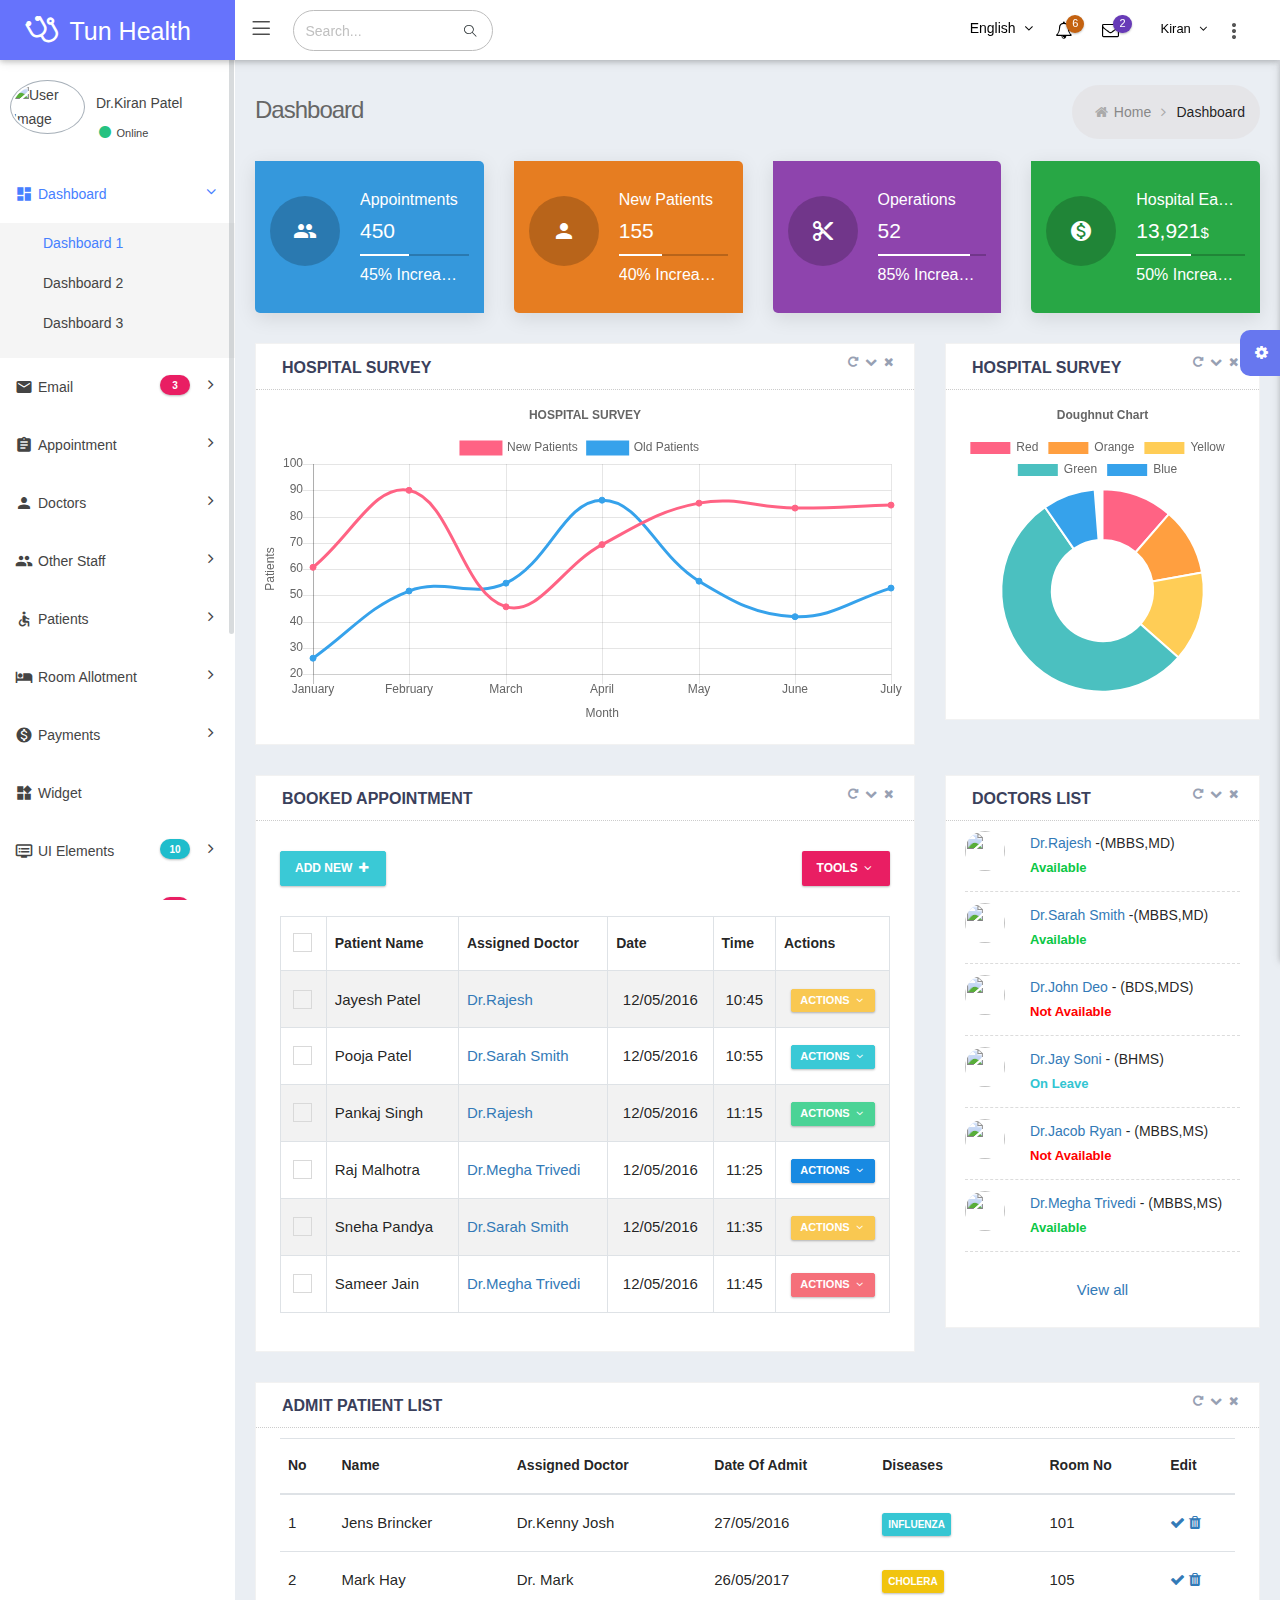
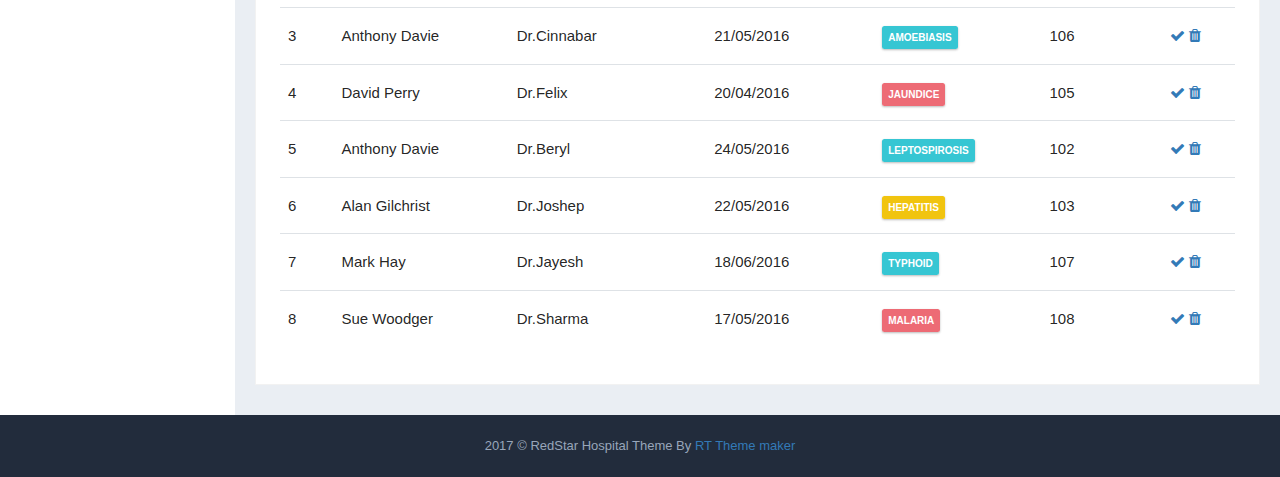
==== doctor/index.html @ 0b17d3b0 "added the second template" ====
<!DOCTYPE html>
<html lang="en">
<!-- BEGIN HEAD -->

<head>
	<meta charset="utf-8" />
	<meta http-equiv="X-UA-Compatible" content="IE=edge">
	<meta content="width=device-width, initial-scale=1" name="viewport" />
	<title>Tunisia Health</title>
	<!-- google font -->
	<link href="css/openSans.css" rel="stylesheet" type="text/css"/>
	<!-- icons -->
	<link href="css/simple-line-icons.min.css" rel="stylesheet" type="text/css" />
	<link href="css/font-awesome.min.css" rel="stylesheet" type="text/css" />
	<link rel="stylesheet" href="css/matIcon.css">
	<!--bootstrap -->
	<link href="css/bootstrap.min.css" rel="stylesheet" type="text/css" />
	<!-- Material Design Lite CSS -->
	<link rel="stylesheet" href="css/material.min.css">
	<link rel="stylesheet" href="css/material_style.css">
	<!-- Theme Styles -->
	<link href="css/theme_style.css" rel="stylesheet" id="rt_style_components" type="text/css" />
	<link href="css/plugins.min.css" rel="stylesheet" type="text/css" />
	<link href="css/style.css" rel="stylesheet" type="text/css" />
	<link href="css/responsive.css" rel="stylesheet" type="text/css" />
	<link href="css/theme-color.css" rel="stylesheet" type="text/css" />
	<!-- favicon -->
	<!-- <link rel="shortcut icon" href="img/favicon.ico" /> -->
</head>
<!-- END HEAD -->

<body
	class="page-header-fixed sidemenu-closed-hidelogo page-content-white page-md header-white white-sidebar-color logo-indigo">
	<div class="page-wrapper">
		<!-- start header -->
		<div class="page-header navbar navbar-fixed-top">
			<div class="page-header-inner ">
				<!-- logo start -->
				<div class="page-logo">
					<a href="index.html">
						<span class="logo-icon fa fa-stethoscope fa-rotate-45"></span>
						<span class="logo-default">Tun Health</span> </a>
				</div>
				<!-- logo end -->
				<ul class="nav navbar-nav navbar-left in">
					<li><a href="#" class="menu-toggler sidebar-toggler"><i class="icon-menu"></i></a></li>
				</ul>
				<form class="search-form-opened" action="#" method="GET">
					<div class="input-group">
						<input type="text" class="form-control" placeholder="Search..." name="query">
						<span class="input-group-btn">
							<a href="javascript:;" class="btn submit">
								<i class="icon-magnifier"></i>
							</a>
						</span>
					</div>
				</form>
				<!-- start mobile menu -->
				<a href="javascript:;" class="menu-toggler responsive-toggler" data-toggle="collapse"
					data-target=".navbar-collapse">
					<span></span>
				</a>
				<!-- end mobile menu -->
				<!-- start header menu -->
				<div class="top-menu">
					<ul class="nav navbar-nav pull-right">
						<!-- start language menu -->
						<li class="dropdown language-switch">
							<a class="dropdown-toggle" data-toggle="dropdown" aria-expanded="false"> <img
									src="img/flags/gb.png" class="position-left" alt=""> English <span
									class="fa fa-angle-down"></span>
							</a>
							<ul class="dropdown-menu">
								<li>
									<a class="deutsch"><img src="img/flags/de.png" alt=""> Arabic</a>
								</li>
							</ul>
						</li>
						<!-- end language menu -->
						<!-- start notification dropdown -->
						<li class="dropdown dropdown-extended dropdown-notification" id="header_notification_bar">
							<a href="javascript:;" class="dropdown-toggle" data-toggle="dropdown" data-hover="dropdown"
								data-close-others="true">
								<i class="fa fa-bell-o"></i>
								<span class="badge headerBadgeColor1"> 6 </span>
							</a>
							<ul class="dropdown-menu">
								<li class="external">
									<h3><span class="bold">Notifications</span></h3>
									<span class="notification-label purple-bgcolor">New 6</span>
								</li>
								<li>
									<ul class="dropdown-menu-list small-slimscroll-style" data-handle-color="#637283">
										<li>
											<a href="javascript:;">
												<span class="time">just now</span>
												<span class="details">
													<span class="notification-icon circle deepPink-bgcolor"><i
															class="fa fa-check"></i></span>
													Congratulations!. </span>
											</a>
										</li>
										<li>
											<a href="javascript:;">
												<span class="time">3 mins</span>
												<span class="details">
													<span class="notification-icon circle purple-bgcolor"><i
															class="fa fa-user o"></i></span>
													<b>John Micle </b>is now following you. </span>
											</a>
										</li>
										<li>
											<a href="javascript:;">
												<span class="time">7 mins</span>
												<span class="details">
													<span class="notification-icon circle blue-bgcolor"><i
															class="fa fa-comments-o"></i></span>
													<b>Sneha Jogi </b>sent you a message. </span>
											</a>
										</li>
										<li>
											<a href="javascript:;">
												<span class="time">12 mins</span>
												<span class="details">
													<span class="notification-icon circle pink"><i
															class="fa fa-heart"></i></span>
													<b>Ravi Patel </b>like your photo. </span>
											</a>
										</li>
										<li>
											<a href="javascript:;">
												<span class="time">15 mins</span>
												<span class="details">
													<span class="notification-icon circle yellow"><i
															class="fa fa-warning"></i></span> Warning! </span>
											</a>
										</li>
										<li>
											<a href="javascript:;">
												<span class="time">10 hrs</span>
												<span class="details">
													<span class="notification-icon circle red"><i
															class="fa fa-times"></i></span> Application error. </span>
											</a>
										</li>
									</ul>
									<div class="dropdown-menu-footer">
										<a href="javascript:void(0)"> All notifications </a>
									</div>
								</li>
							</ul>
						</li>
						<!-- end notification dropdown -->
						<!-- start message dropdown -->
						<li class="dropdown dropdown-extended dropdown-inbox" id="header_inbox_bar">
							<a href="javascript:;" class="dropdown-toggle" data-toggle="dropdown" data-hover="dropdown"
								data-close-others="true">
								<i class="fa fa-envelope-o"></i>
								<span class="badge headerBadgeColor2"> 2 </span>
							</a>
							<ul class="dropdown-menu">
								<li class="external">
									<h3><span class="bold">Messages</span></h3>
									<span class="notification-label cyan-bgcolor">New 2</span>
								</li>
								<li>
									<ul class="dropdown-menu-list small-slimscroll-style" data-handle-color="#637283">
										<li>
											<a href="#">
												<span class="photo">
													<img src="img/doc/doc2.jpg" class="img-circle" alt=""> </span>
												<span class="subject">
													<span class="from"> Sarah Smith </span>
													<span class="time">Just Now </span>
												</span>
												<span class="message"> Jatin I found you on LinkedIn... </span>
											</a>
										</li>
										<li>
											<a href="#">
												<span class="photo">
													<img src="img/doc/doc3.jpg" class="img-circle" alt=""> </span>
												<span class="subject">
													<span class="from"> John Deo </span>
													<span class="time">16 mins </span>
												</span>
												<span class="message"> Fwd: Important Notice Regarding Your Domain
													Name... </span>
											</a>
										</li>
										<li>
											<a href="#">
												<span class="photo">
													<img src="img/doc/doc1.jpg" class="img-circle" alt=""> </span>
												<span class="subject">
													<span class="from"> Rajesh </span>
													<span class="time">2 hrs </span>
												</span>
												<span class="message"> pls take a print of attachments. </span>
											</a>
										</li>
										<li>
											<a href="#">
												<span class="photo">
													<img src="img/doc/doc8.jpg" class="img-circle" alt=""> </span>
												<span class="subject">
													<span class="from"> Lina Smith </span>
													<span class="time">40 mins </span>
												</span>
												<span class="message"> Apply for Ortho Surgeon </span>
											</a>
										</li>
										<li>
											<a href="#">
												<span class="photo">
													<img src="img/doc/doc5.jpg" class="img-circle" alt=""> </span>
												<span class="subject">
													<span class="from"> Jacob Ryan </span>
													<span class="time">46 mins </span>
												</span>
												<span class="message"> Request for leave application. </span>
											</a>
										</li>
									</ul>
									<div class="dropdown-menu-footer">
										<a href="#"> All Messages </a>
									</div>
								</li>
							</ul>
						</li>
						<!-- end message dropdown -->
						<!-- start manage user dropdown -->
						<li class="dropdown dropdown-user">
							<a href="javascript:;" class="dropdown-toggle" data-toggle="dropdown" data-hover="dropdown"
								data-close-others="true">
								<img alt="" class="img-circle " src="img/dp.jpg" />
								<span class="username username-hide-on-mobile"> Kiran </span>
								<i class="fa fa-angle-down"></i>
							</a>
							<ul class="dropdown-menu dropdown-menu-default">
								<li>
									<a href="user_profile.html">
										<i class="icon-user"></i> Profile </a>
								</li>
								<li>
									<a href="#">
										<i class="icon-settings"></i> Settings
									</a>
								</li>
								<li>
									<a href="#">
										<i class="icon-directions"></i> Help
									</a>
								</li>
								<li class="divider"> </li>
								<li>
									<a href="lock_screen.html">
										<i class="icon-lock"></i> Lock
									</a>
								</li>
								<li>
									<a href="login.html">
										<i class="icon-logout"></i> Log Out </a>
								</li>
							</ul>
						</li>
						<!-- end manage user dropdown -->
						<li class="dropdown dropdown-quick-sidebar-toggler">
							<a id="headerSettingButton" class="mdl-button mdl-js-button mdl-button--icon pull-right"
								data-upgraded=",MaterialButton">
								<i class="material-icons">more_vert</i>
							</a>
						</li>
					</ul>
				</div>
			</div>
		</div>
		<!-- end header -->
		<!-- start color quick setting -->
		<div class="settingSidebar">
          <a href="javascript:void(0)" class="settingPanelToggle"> <i class="fa fa-spin fa-cog"></i>
          </a>
          <div class="settingSidebar-body ps-container ps-theme-default">
            <div class=" fade show active">
              <div class="setting-panel-header">Setting Panel
              </div>
	              <div class="quick-setting slimscroll-style">
					<ul id="themecolors">
						<li>
							<p class="sidebarSettingTitle">Sidebar Color</p>
						</li>
						<li class="complete">
							<div class="theme-color sidebar-theme">
								<a href="#" data-theme="white"><span class="head"></span><span class="cont"></span></a>
								<a href="#" data-theme="dark"><span class="head"></span><span class="cont"></span></a>
								<a href="#" data-theme="blue"><span class="head"></span><span class="cont"></span></a>
								<a href="#" data-theme="indigo"><span class="head"></span><span class="cont"></span></a>
								<a href="#" data-theme="cyan"><span class="head"></span><span class="cont"></span></a>
								<a href="#" data-theme="green"><span class="head"></span><span class="cont"></span></a>
								<a href="#" data-theme="red"><span class="head"></span><span class="cont"></span></a>
							</div>
						</li>
						<li>
							<p class="sidebarSettingTitle">Header Brand color</p>
						</li>
						<li class="theme-option">
							<div class="theme-color logo-theme">
								<a href="#" data-theme="logo-white"><span class="head"></span><span class="cont"></span></a>
								<a href="#" data-theme="logo-dark"><span class="head"></span><span class="cont"></span></a>
								<a href="#" data-theme="logo-blue"><span class="head"></span><span class="cont"></span></a>
								<a href="#" data-theme="logo-indigo"><span class="head"></span><span
										class="cont"></span></a>
								<a href="#" data-theme="logo-cyan"><span class="head"></span><span class="cont"></span></a>
								<a href="#" data-theme="logo-green"><span class="head"></span><span class="cont"></span></a>
								<a href="#" data-theme="logo-red"><span class="head"></span><span class="cont"></span></a>
							</div>
						</li>
						<li>
							<p class="sidebarSettingTitle">Header color</p>
						</li>
						<li class="theme-option">
							<div class="theme-color header-theme">
								<a href="#" data-theme="header-white"><span class="head"></span><span
										class="cont"></span></a>
								<a href="#" data-theme="header-dark"><span class="head"></span><span
										class="cont"></span></a>
								<a href="#" data-theme="header-blue"><span class="head"></span><span
										class="cont"></span></a>
								<a href="#" data-theme="header-indigo"><span class="head"></span><span
										class="cont"></span></a>
								<a href="#" data-theme="header-cyan"><span class="head"></span><span
										class="cont"></span></a>
								<a href="#" data-theme="header-green"><span class="head"></span><span
										class="cont"></span></a>
								<a href="#" data-theme="header-red"><span class="head"></span><span class="cont"></span></a>
							</div>
						</li>
					</ul>
				</div>
            </div>
          </div>
        </div>
		<!-- end color quick setting -->
		<!-- start page container -->
		<div class="page-container">
			<!-- start sidebar menu -->
			<div class="sidebar-container">
				<div class="sidemenu-container navbar-collapse collapse fixed-menu">
					<div id="remove-scroll" class="left-sidemenu">
						<ul class="sidemenu  page-header-fixed slimscroll-style" data-keep-expanded="false"
							data-auto-scroll="true" data-slide-speed="200" style="padding-top: 20px">
							<li class="sidebar-toggler-wrapper hide">
								<div class="sidebar-toggler">
									<span></span>
								</div>
							</li>
							<li class="sidebar-user-panel">
								<div class="user-panel">
									<div class="pull-left image">
										<img src="img/dp.jpg" class="img-circle user-img-circle" alt="User Image" />
									</div>
									<div class="pull-left info">
										<p> Dr.Kiran Patel</p>
										<a href="#"><i class="fa fa-circle user-online"></i><span class="txtOnline">
												Online</span></a>
									</div>
								</div>
							</li>
							<li class="nav-item start active open">
								<a href="#" class="nav-link nav-toggle">
									<i class="material-icons">dashboard</i>
									<span class="title">Dashboard</span>
									<span class="selected"></span>
									<span class="arrow open"></span>
								</a>
								<ul class="sub-menu">
									<li class="nav-item active open  ">
										<a href="index.html" class="nav-link ">
											<span class="title">Dashboard 1</span>
											<span class="selected"></span>
										</a>
									</li>
									<li class="nav-item ">
										<a href="dashboard2.html" class="nav-link ">
											<span class="title">Dashboard 2</span>
										</a>
									</li>
									<li class="nav-item  ">
										<a href="dashboard3.html" class="nav-link ">
											<span class="title">Dashboard 3</span>
										</a>
									</li>
								</ul>
							</li>
							<li class="nav-item">
								<a href="#" class="nav-link nav-toggle">
									<i class="material-icons">email</i>
									<span class="title">Email</span>
									<span class="arrow"></span>
									<span class="label label-rouded label-menu deepPink-bgcolor">3</span>
								</a>
								<ul class="sub-menu">
									<li class="nav-item  ">
										<a href="email_inbox.html" class="nav-link ">
											<span class="title">Inbox</span>
										</a>
									</li>
									<li class="nav-item  ">
										<a href="email_view.html" class="nav-link ">
											<span class="title">View Mail</span>
										</a>
									</li>
									<li class="nav-item  ">
										<a href="email_compose.html" class="nav-link ">
											<span class="title">Compose Mail</span>
										</a>
									</li>
								</ul>
							</li>
							<li class="nav-item  ">
								<a href="#" class="nav-link nav-toggle"><i class="material-icons">assignment</i>
									<span class="title">Appointment</span><span class="arrow"></span></a>
								<ul class="sub-menu">
									<li class="nav-item  ">
										<a href="schedule.html" class="nav-link "> <span class="title">Doctor
												Schedule</span>
										</a>
									</li>
									<li class="nav-item  ">
										<a href="book_appointment.html" class="nav-link "> <span class="title">Book
												Appointment</span>
										</a>
									</li>
									<li class="nav-item  ">
										<a href="book_appointment_material.html" class="nav-link "> <span
												class="title">Book Appointment Material</span>
										</a>
									</li>
									<li class="nav-item  ">
										<a href="edit_appointment.html" class="nav-link "> <span class="title">Edit
												Appointment</span>
										</a>
									</li>
									<li class="nav-item  ">
										<a href="view_appointment.html" class="nav-link "> <span class="title">View All
												Appointment</span>
										</a>
									</li>
								</ul>
							</li>
							<li class="nav-item  ">
								<a href="#" class="nav-link nav-toggle"> <i class="material-icons">person</i>
									<span class="title">Doctors</span> <span class="arrow"></span>
								</a>
								<ul class="sub-menu">
									<li class="nav-item  ">
										<a href="all_doctors.html" class="nav-link "> <span class="title">All
												Doctor</span>
										</a>
									</li>
									<li class="nav-item  ">
										<a href="add_doctor.html" class="nav-link "> <span class="title">Add
												Doctor</span>
										</a>
									</li>
									<li class="nav-item  ">
										<a href="add_doctor_material.html" class="nav-link "> <span class="title">Add
												Doctor Material</span>
										</a>
									</li>
									<li class="nav-item  ">
										<a href="edit_doctor.html" class="nav-link "> <span class="title">Edit
												Doctor</span>
										</a>
									</li>
									<li class="nav-item  ">
										<a href="doctor_profile.html" class="nav-link "> <span class="title">About
												Doctor</span>
										</a>
									</li>
								</ul>
							</li>
							<li class="nav-item  ">
								<a href="#" class="nav-link nav-toggle"> <i class="material-icons">group</i>
									<span class="title">Other Staff</span> <span class="arrow"></span>
								</a>
								<ul class="sub-menu">
									<li class="nav-item  ">
										<a href="all_staffs.html" class="nav-link "> <span class="title">All
												Staff</span>
										</a>
									</li>
									<li class="nav-item  ">
										<a href="add_staff.html" class="nav-link "> <span class="title">Add Staff</span>
										</a>
									</li>
									<li class="nav-item  ">
										<a href="add_staff_material.html" class="nav-link "> <span class="title">Add
												Staff Material</span>
										</a>
									</li>
									<li class="nav-item  ">
										<a href="edit_staff.html" class="nav-link "> <span class="title">Edit
												Staff</span>
										</a>
									</li>
									<li class="nav-item  ">
										<a href="staff_profile.html" class="nav-link "> <span class="title">Staff
												Profile</span>
										</a>
									</li>
								</ul>
							</li>
							<li class="nav-item  ">
								<a href="#" class="nav-link nav-toggle"> <i class="material-icons">accessible</i>
									<span class="title">Patients</span> <span class="arrow"></span>
								</a>
								<ul class="sub-menu">
									<li class="nav-item  ">
										<a href="all_patients.html" class="nav-link "> <span class="title">All
												Patients</span>
										</a>
									</li>
									<li class="nav-item  ">
										<a href="add_patient.html" class="nav-link "> <span class="title">Add
												Patient</span>
										</a>
									</li>
									<li class="nav-item  ">
										<a href="add_patient_material.html" class="nav-link "> <span class="title">Add
												Patient Material</span>
										</a>
									</li>
									<li class="nav-item  ">
										<a href="edit_patient.html" class="nav-link "> <span class="title">Edit
												Patient</span>
										</a>
									</li>
									<li class="nav-item  ">
										<a href="patient_profile.html" class="nav-link "> <span class="title">Patient
												Profile</span>
										</a>
									</li>
								</ul>
							</li>
							<li class="nav-item  ">
								<a href="#" class="nav-link nav-toggle"> <i class="material-icons">hotel</i>
									<span class="title">Room Allotment</span> <span class="arrow"></span>
								</a>
								<ul class="sub-menu">
									<li class="nav-item  ">
										<a href="room_allotment.html" class="nav-link "> <span class="title">Alloted
												Rooms</span>
										</a>
									</li>
									<li class="nav-item  ">
										<a href="add_room_allotment.html" class="nav-link "> <span class="title">New
												Allotment</span>
										</a>
									</li>
									<li class="nav-item  ">
										<a href="add_room_allotment_material.html" class="nav-link "> <span
												class="title">New Allotment Material</span>
										</a>
									</li>
									<li class="nav-item  ">
										<a href="edit_room_allotment.html" class="nav-link "> <span class="title">Edit
												Allotment</span>
										</a>
									</li>
								</ul>
							</li>
							<li class="nav-item  ">
								<a href="#" class="nav-link nav-toggle"> <i class="material-icons">monetization_on</i>
									<span class="title">Payments</span> <span class="arrow"></span>
								</a>
								<ul class="sub-menu">
									<li class="nav-item  ">
										<a href="payments.html" class="nav-link "> <span class="title">Payments</span>
										</a>
									</li>
									<li class="nav-item  ">
										<a href="add_payment.html" class="nav-link "> <span class="title">Add
												Payments</span>
										</a>
									</li>
									<li class="nav-item  ">
										<a href="invoice_payment.html" class="nav-link "> <span class="title">Patient
												Invoice</span>
										</a>
									</li>
								</ul>
							</li>
							<li class="nav-item  ">
								<a href="widget.html" class="nav-link nav-toggle"> <i class="material-icons">widgets</i>
									<span class="title">Widget</span>
								</a>
							</li>
							<li class="nav-item  ">
								<a href="#" class="nav-link nav-toggle">
									<i class="material-icons">dvr</i>
									<span class="title">UI Elements</span>
									<span class="label label-rouded label-menu">10</span>
									<span class="arrow"></span>
								</a>
								<ul class="sub-menu">
									<li class="nav-item  ">
										<a href="ui_buttons.html" class="nav-link ">
											<span class="title">Buttons</span>
										</a>
									</li>
									<li class="nav-item  ">
										<a href="ui_tabs_accordions_navs.html" class="nav-link ">
											<span class="title">Tabs &amp; Accordions</span>
										</a>
									</li>
									<li class="nav-item  ">
										<a href="sweet_alert.html" class="nav-link ">
											<span class="title">Alert</span>
										</a>
									</li>
									<li class="nav-item  ">
										<a href="ui_typography.html" class="nav-link ">
											<span class="title">Typography</span>
										</a>
									</li>
									<li class="nav-item  ">
										<a href="ui_icons.html" class="nav-link ">
											<span class="title">Icons</span>
										</a>
									</li>
									<li class="nav-item  ">
										<a href="ui_modal.html" class="nav-link ">
											<span class="title">Modals</span>
										</a>
									</li>
									<li class="nav-item  ">
										<a href="ui_panels.html" class="nav-link ">
											<span class="title">Panels</span>
										</a>
									</li>
									<li class="nav-item  ">
										<a href="ui_grid.html" class="nav-link ">
											<span class="title">Grids</span>
										</a>
									</li>
									<li class="nav-item  ">
										<a href="calendar.html" class="nav-link ">
											<span class="title">Calender</span>
										</a>
									</li>
									<li class="nav-item  ">
										<a href="ui_tree.html" class="nav-link ">
											<span class="title">Tree View</span>
										</a>
									</li>
									<li class="nav-item  ">
										<a href="ui_carousel.html" class="nav-link ">
											<span class="title">Carousel</span>
										</a>
									</li>
								</ul>
							</li>
							<li class="nav-item  ">
								<a href="#" class="nav-link nav-toggle">
									<i class="material-icons">store</i>
									<span class="title">Material Elements</span>
									<span class="label label-rouded label-menu deepPink-bgcolor">14</span>
									<span class="arrow"></span>
								</a>
								<ul class="sub-menu">
									<li class="nav-item  ">
										<a href="material_button.html" class="nav-link ">
											<span class="title">Buttons</span>
										</a>
									</li>
									<li class="nav-item  ">
										<a href="material_tab.html" class="nav-link ">
											<span class="title">Tabs</span>
										</a>
									</li>
									<li class="nav-item  ">
										<a href="material_chips.html" class="nav-link ">
											<span class="title">Chips</span>
										</a>
									</li>
									<li class="nav-item  ">
										<a href="material_grid.html" class="nav-link ">
											<span class="title">Grid</span>
										</a>
									</li>
									<li class="nav-item  ">
										<a href="material_icons.html" class="nav-link ">
											<span class="title">Icon</span>
										</a>
									</li>
									<li class="nav-item  ">
										<a href="material_form.html" class="nav-link ">
											<span class="title">Form</span>
										</a>
									</li>
									<li class="nav-item  ">
										<a href="material_datepicker.html" class="nav-link ">
											<span class="title">DatePicker</span>
										</a>
									</li>
									<li class="nav-item  ">
										<a href="material_select.html" class="nav-link ">
											<span class="title">Select Item</span>
										</a>
									</li>
									<li class="nav-item  ">
										<a href="material_loading.html" class="nav-link ">
											<span class="title">Loading</span>
										</a>
									</li>
									<li class="nav-item  ">
										<a href="material_menu.html" class="nav-link ">
											<span class="title">Menu</span>
										</a>
									</li>
									<li class="nav-item  ">
										<a href="material_slider.html" class="nav-link ">
											<span class="title">Slider</span>
										</a>
									</li>
									<li class="nav-item  ">
										<a href="material_tables.html" class="nav-link ">
											<span class="title">Tables</span>
										</a>
									</li>
									<li class="nav-item  ">
										<a href="material_toggle.html" class="nav-link ">
											<span class="title">Toggle</span>
										</a>
									</li>
									<li class="nav-item  ">
										<a href="material_badges.html" class="nav-link ">
											<span class="title">Badges</span>
										</a>
									</li>
								</ul>
							</li>
							<li class="nav-item  ">
								<a href="javascript:;" class="nav-link nav-toggle">
									<i class="material-icons">subtitles</i>
									<span class="title">Forms </span>
									<span class="arrow"></span>
								</a>
								<ul class="sub-menu">
									<li class="nav-item  ">
										<a href="layouts_form.html" class="nav-link ">
											<span class="title">Form Layout</span>
										</a>
									</li>
									<li class="nav-item  ">
										<a href="advance_form.html" class="nav-link ">
											<span class="title">Advance Component</span>
										</a>
									</li>
									<li class="nav-item  ">
										<a href="wizard_form.html" class="nav-link ">
											<span class="title">Form Wizard</span>
										</a>
									</li>
									<li class="nav-item  ">
										<a href="validation_form.html" class="nav-link ">
											<span class="title">Form Validation</span>
										</a>
									</li>
									<li class="nav-item  ">
										<a href="editable_form.html" class="nav-link ">
											<span class="title">Editor</span>
										</a>
									</li>
								</ul>
							</li>
							<li class="nav-item  ">
								<a href="javascript:;" class="nav-link nav-toggle">
									<i class="material-icons">list</i>
									<span class="title">Data Tables</span>
									<span class="arrow"></span>
								</a>
								<ul class="sub-menu">
									<li class="nav-item  ">
										<a href="basic_table.html" class="nav-link ">
											<span class="title">Basic Tables</span>
										</a>
									</li>
									<li class="nav-item  ">
										<a href="advanced_table.html" class="nav-link ">
											<span class="title">Advance Tables</span>
										</a>
									</li>
									<li class="nav-item  ">
										<a href="export_table.html" class="nav-link ">
											<span class="title">Export Tables</span>
										</a>
									</li>
									<li class="nav-item  ">
										<a href="child_row_table.html" class="nav-link ">
											<span class="title">Child Row Tables</span>
										</a>
									</li>
									<li class="nav-item  ">
										<a href="group_table.html" class="nav-link ">
											<span class="title">Grouping</span>
										</a>
									</li>
									<li class="nav-item  ">
										<a href="tableData.html" class="nav-link ">
											<span class="title">Tables With Sourced Data</span>
										</a>
									</li>
								</ul>
							</li>
							<li class="nav-item  ">
								<a href="javascript:;" class="nav-link nav-toggle">
									<i class="material-icons">timeline</i>
									<span class="title">Charts</span>
									<span class="arrow"></span>
								</a>
								<ul class="sub-menu">
									<li class="nav-item  ">
										<a href="charts_echarts.html" class="nav-link ">
											<span class="title">eCharts</span>
										</a>
									</li>
									<li class="nav-item  ">
										<a href="charts_morris.html" class="nav-link ">
											<span class="title">Morris Charts</span>
										</a>
									</li>
									<li class="nav-item  ">
										<a href="charts_chartjs.html" class="nav-link ">
											<span class="title">Chartjs</span>
										</a>
									</li>
								</ul>
							</li>
							<li class="nav-item  ">
								<a href="javascript:;" class="nav-link nav-toggle">
									<i class="material-icons">map</i>
									<span class="title">Maps</span>
									<span class="arrow"></span>
								</a>
								<ul class="sub-menu">
									<li class="nav-item  ">
										<a href="google_maps.html" class="nav-link ">
											<span class="title">Google Maps</span>
										</a>
									</li>
									<li class="nav-item  ">
										<a href="vector_maps.html" class="nav-link ">
											<span class="title">Vector Maps</span>
										</a>
									</li>
								</ul>
							</li>
							<li class="nav-item  ">
								<a href="javascript:;" class="nav-link nav-toggle"> <i
										class="material-icons">description</i>
									<span class="title">Extra pages</span>
									<span class="label label-rouded label-menu purple-bgcolor">7</span>
									<span class="arrow"></span>
								</a>
								<ul class="sub-menu">
									<li class="nav-item  ">
										<a href="login.html" class="nav-link "> <span class="title">Login</span>
										</a>
									</li>
									<li class="nav-item  ">
										<a href="sign_up.html" class="nav-link "> <span class="title">Sign Up</span>
										</a>
									</li>
									<li class="nav-item  ">
										<a href="forgot_password.html" class="nav-link "> <span class="title">Forgot
												Password</span>
										</a>
									</li>
									<li class="nav-item  "><a href="user_profile.html" class="nav-link "><span
												class="title">Profile</span>
										</a>
									</li>
									<li class="nav-item  ">
										<a href="contact.html" class="nav-link "> <span class="title">Contact Us</span>
										</a>
									</li>
									<li class="nav-item  ">
										<a href="lock_screen.html" class="nav-link "> <span class="title">Lock
												Screen</span>
										</a>
									</li>
									<li class="nav-item  ">
										<a href="page-404.html" class="nav-link "> <span class="title">404 Page</span>
										</a>
									</li>
									<li class="nav-item  ">
										<a href="page-500.html" class="nav-link "> <span class="title">500 Page</span>
										</a>
									</li>
									<li class="nav-item  ">
										<a href="blank_page.html" class="nav-link "> <span class="title">Blank
												Page</span>
										</a>
									</li>
								</ul>
							</li>
							<li class="nav-item">
								<a href="javascript:;" class="nav-link nav-toggle">
									<i class="material-icons">slideshow</i>
									<span class="title">Multi Level Menu</span>
									<span class="arrow "></span>
								</a>
								<ul class="sub-menu">
									<li class="nav-item">
										<a href="javascript:;" class="nav-link nav-toggle">
											<i class="fa fa-university"></i> Item 1
											<span class="arrow"></span>
										</a>
										<ul class="sub-menu">
											<li class="nav-item">
												<a href="javascript:;" class="nav-link nav-toggle">
													<i class="fa fa-bell-o"></i> Arrow Toggle
													<span class="arrow "></span>
												</a>
												<ul class="sub-menu">
													<li class="nav-item">
														<a href="javascript:;" class="nav-link">
															<i class="fa fa-calculator"></i> Sample Link 1</a>
													</li>
													<li class="nav-item">
														<a href="#" class="nav-link">
															<i class="fa fa-clone"></i> Sample Link 2</a>
													</li>
													<li class="nav-item">
														<a href="#" class="nav-link">
															<i class="fa fa-cogs"></i> Sample Link 3</a>
													</li>
												</ul>
											</li>
											<li class="nav-item">
												<a href="#" class="nav-link">
													<i class="fa fa-file-pdf-o"></i> Sample Link 1</a>
											</li>
											<li class="nav-item">
												<a href="#" class="nav-link">
													<i class="fa fa-rss"></i> Sample Link 2</a>
											</li>
											<li class="nav-item">
												<a href="#" class="nav-link">
													<i class="fa fa-hdd-o"></i> Sample Link 3</a>
											</li>
										</ul>
									</li>
									<li class="nav-item">
										<a href="javascript:;" class="nav-link nav-toggle">
											<i class="fa fa-gavel"></i> Arrow Toggle
											<span class="arrow"></span>
										</a>
										<ul class="sub-menu">
											<li class="nav-item">
												<a href="#" class="nav-link">
													<i class="fa fa-paper-plane"></i> Sample Link 1</a>
											</li>
											<li class="nav-item">
												<a href="#" class="nav-link">
													<i class="fa fa-power-off"></i> Sample Link 1</a>
											</li>
											<li class="nav-item">
												<a href="#" class="nav-link">
													<i class="fa fa-recycle"></i> Sample Link 1
												</a>
											</li>
										</ul>
									</li>
									<li class="nav-item">
										<a href="#" class="nav-link">
											<i class="fa fa-volume-up"></i> Item 3 </a>
									</li>
								</ul>
							</li>
						</ul>
					</div>
				</div>
			</div>
			<!-- end sidebar menu -->
			<!-- start page content -->
			<div class="page-content-wrapper">
				<div class="page-content">
					<div class="page-bar">
						<div class="page-title-breadcrumb">
							<div class=" pull-left">
								<div class="page-title">Dashboard</div>
							</div>
							<ol class="breadcrumb page-breadcrumb pull-right">
								<li><i class="fa fa-home"></i>&nbsp;<a class="parent-item"
										href="index.html">Home</a>&nbsp;<i class="fa fa-angle-right"></i>
								</li>
								<li class="active">Dashboard</li>
							</ol>
						</div>
					</div>
					<!-- start widget -->
					<div class="state-overview">
						<div class="row">
							<div class="col-xl-3 col-md-6 col-12">
								<div class="info-box bg-blue">
									<span class="info-box-icon push-bottom"><i class="material-icons">group</i></span>
									<div class="info-box-content">
										<span class="info-box-text">Appointments</span>
										<span class="info-box-number">450</span>
										<div class="progress">
											<div class="progress-bar" style="width: 45%"></div>
										</div>
										<span class="progress-description">
											45% Increase in 28 Days
										</span>
									</div>
									<!-- /.info-box-content -->
								</div>
								<!-- /.info-box -->
							</div>
							<!-- /.col -->
							<div class="col-xl-3 col-md-6 col-12">
								<div class="info-box bg-orange">
									<span class="info-box-icon push-bottom"><i class="material-icons">person</i></span>
									<div class="info-box-content">
										<span class="info-box-text">New Patients</span>
										<span class="info-box-number">155</span>
										<div class="progress">
											<div class="progress-bar" style="width: 40%"></div>
										</div>
										<span class="progress-description">
											40% Increase in 28 Days
										</span>
									</div>
									<!-- /.info-box-content -->
								</div>
								<!-- /.info-box -->
							</div>
							<!-- /.col -->
							<div class="col-xl-3 col-md-6 col-12">
								<div class="info-box bg-purple">
									<span class="info-box-icon push-bottom"><i
											class="material-icons">content_cut</i></span>
									<div class="info-box-content">
										<span class="info-box-text">Operations</span>
										<span class="info-box-number">52</span>
										<div class="progress">
											<div class="progress-bar" style="width: 85%"></div>
										</div>
										<span class="progress-description">
											85% Increase in 28 Days
										</span>
									</div>
									<!-- /.info-box-content -->
								</div>
								<!-- /.info-box -->
							</div>
							<!-- /.col -->
							<div class="col-xl-3 col-md-6 col-12">
								<div class="info-box bg-success">
									<span class="info-box-icon push-bottom"><i
											class="material-icons">monetization_on</i></span>
									<div class="info-box-content">
										<span class="info-box-text">Hospital Earning</span>
										<span class="info-box-number">13,921</span><span>$</span>
										<div class="progress">
											<div class="progress-bar" style="width: 50%"></div>
										</div>
										<span class="progress-description">
											50% Increase in 28 Days
										</span>
									</div>
									<!-- /.info-box-content -->
								</div>
								<!-- /.info-box -->
							</div>
							<!-- /.col -->
						</div>
					</div>
					<!-- end widget -->
					<!-- chart start -->
					<div class="row">
						<div class="col-md-8">
							<div class="card card-box">
								<div class="card-head">
									<header>HOSPITAL SURVEY</header>
									<div class="tools">
										<a class="fa fa-repeat btn-color box-refresh" href="javascript:;"></a>
										<a class="t-collapse btn-color fa fa-chevron-down" href="javascript:;"></a>
										<a class="t-close btn-color fa fa-times" href="javascript:;"></a>
									</div>
								</div>
								<div class="card-body no-padding height-9">
									<div class="row">
										<canvas id="chartjs_line"></canvas>
									</div>
								</div>
							</div>
						</div>
						<div class="col-md-4">
							<div class="card card-box">
								<div class="card-head">
									<header>HOSPITAL SURVEY</header>
									<div class="tools">
										<a class="fa fa-repeat btn-color box-refresh" href="javascript:;"></a>
										<a class="t-collapse btn-color fa fa-chevron-down" href="javascript:;"></a>
										<a class="t-close btn-color fa fa-times" href="javascript:;"></a>
									</div>
								</div>
								<div class="card-body no-padding height-9">
									<div class="row">
										<canvas id="chartjs_doughnut"></canvas>
									</div>
								</div>
							</div>
						</div>
					</div>
					<!-- Chart end -->
					<div class="row">
						<div class="col-md-8 col-sm-12">
							<div class="card  card-box">
								<div class="card-head">
									<header>BOOKED APPOINTMENT</header>
									<div class="tools">
										<a class="fa fa-repeat btn-color box-refresh" href="javascript:;"></a>
										<a class="t-collapse btn-color fa fa-chevron-down" href="javascript:;"></a>
										<a class="t-close btn-color fa fa-times" href="javascript:;"></a>
									</div>
								</div>
								<div class="card-body ">
									<div class="row table-padding">
										<div class="col-md-6 col-sm-6 col-xs-6">
											<div class="btn-group">
												<a href="book_appointment_material.html" id="addRow"
													class="btn btn-info">
													Add New <i class="fa fa-plus"></i>
												</a>
											</div>
										</div>
										<div class="col-md-6 col-sm-6 col-xs-6">
											<div class="btn-group pull-right">
												<button class="btn deepPink-bgcolor  btn-outline dropdown-toggle"
													data-toggle="dropdown">Tools
													<i class="fa fa-angle-down"></i>
												</button>
												<ul class="dropdown-menu pull-right">
													<li>
														<a href="javascript:;">
															<i class="fa fa-print"></i> Print </a>
													</li>
													<li>
														<a href="javascript:;">
															<i class="fa fa-file-pdf-o"></i> Save as PDF </a>
													</li>
													<li>
														<a href="javascript:;">
															<i class="fa fa-file-excel-o"></i> Export to Excel </a>
													</li>
												</ul>
											</div>
										</div>
									</div>
									<div class="table-responsive">
										<table
											class="table table-striped table-bordered table-hover table-checkable order-column"
											id="example4">
											<thead>
												<tr>
													<th>
														<label class="rt-chkbox rt-chkbox-single rt-chkbox-outline">
															<input type="checkbox" class="group-checkable"
																data-set="#sample_1 .checkboxes" />
															<span></span>
														</label>
													</th>
													<th>Patient Name</th>
													<th>Assigned Doctor</th>
													<th>Date</th>
													<th>Time</th>
													<th>Actions </th>
												</tr>
											</thead>
											<tbody>
												<tr class="odd gradeX">
													<td>
														<label class="rt-chkbox rt-chkbox-single rt-chkbox-outline">
															<input type="checkbox" class="checkboxes" value="1" />
															<span></span>
														</label>
													</td>
													<td> Jayesh Patel </td>
													<td>
														<a href="mailto:shuxer@gmail.com"> Dr.Rajesh </a>
													</td>
													<td class="center"> 12/05/2016 </td>
													<td class="center"> 10:45 </td>
													<td class="center">
														<div class="btn-group">
															<button
																class="btn btn-xs btn-warning dropdown-toggle center no-margin"
																type="button" data-toggle="dropdown"
																aria-expanded="false"> Actions
																<i class="fa fa-angle-down"></i>
															</button>
															<ul class="dropdown-menu pull-left" role="menu">
																<li>
																	<a href="javascript:;"><i class="fa fa-trash-o"></i>
																		Delete </a>
																</li>
																<li>
																	<a href="javascript:;"><i class="fa fa-ban"></i>
																		Cancel </a>
																</li>
																<li>
																	<a href="javascript:;"><i class="fa fa-clock-o"></i>
																		Postpone </a>
																</li>
															</ul>
														</div>
													</td>
												</tr>
												<tr class="odd gradeX">
													<td>
														<label class="rt-chkbox rt-chkbox-single rt-chkbox-outline">
															<input type="checkbox" class="checkboxes" value="1" />
															<span></span>
														</label>
													</td>
													<td> Pooja Patel </td>
													<td>
														<a href="mailto:looper90@gmail.com"> Dr.Sarah Smith </a>
													</td>
													<td class="center"> 12/05/2016 </td>
													<td class="center"> 10:55 </td>
													<td class="center">
														<div class="btn-group">
															<button
																class="btn btn-xs btn-info dropdown-toggle no-margin"
																type="button" data-toggle="dropdown"
																aria-expanded="false"> Actions
																<i class="fa fa-angle-down"></i>
															</button>
															<ul class="dropdown-menu" role="menu">
																<li>
																	<a href="javascript:;"><i class="fa fa-trash-o"></i>
																		Delete </a>
																</li>
																<li>
																	<a href="javascript:;"><i class="fa fa-ban"></i>
																		Cancel </a>
																</li>
																<li>
																	<a href="javascript:;"><i class="fa fa-clock-o"></i>
																		Postpone </a>
																</li>
															</ul>
														</div>
													</td>
												</tr>
												<tr class="odd gradeX">
													<td>
														<label class="rt-chkbox rt-chkbox-single rt-chkbox-outline">
															<input type="checkbox" class="checkboxes" value="1" />
															<span></span>
														</label>
													</td>
													<td> Pankaj Singh </td>
													<td>
														<a href="mailto:userwow@yahoo.com"> Dr.Rajesh </a>
													</td>
													<td class="center"> 12/05/2016 </td>
													<td class="center"> 11:15 </td>
													<td class="center">
														<div class="btn-group">
															<button
																class="btn btn-xs btn-success dropdown-toggle no-margin"
																type="button" data-toggle="dropdown"
																aria-expanded="false"> Actions
																<i class="fa fa-angle-down"></i>
															</button>
															<ul class="dropdown-menu" role="menu">
																<li>
																	<a href="javascript:;"><i class="fa fa-trash-o"></i>
																		Delete </a>
																</li>
																<li>
																	<a href="javascript:;"><i class="fa fa-ban"></i>
																		Cancel </a>
																</li>
																<li>
																	<a href="javascript:;"><i class="fa fa-clock-o"></i>
																		Postpone </a>
																</li>
															</ul>
														</div>
													</td>
												</tr>
												<tr class="odd gradeX">
													<td>
														<label class="rt-chkbox rt-chkbox-single rt-chkbox-outline">
															<input type="checkbox" class="checkboxes" value="1" />
															<span></span>
														</label>
													</td>
													<td> Raj Malhotra </td>
													<td>
														<a href="mailto:doctormail@gmail.com"> Dr.Megha Trivedi </a>
													</td>
													<td class="center"> 12/05/2016 </td>
													<td class="center"> 11:25 </td>
													<td class="center">
														<div class="btn-group">
															<button
																class="btn btn-xs btn-primary dropdown-toggle no-margin"
																type="button" data-toggle="dropdown"
																aria-expanded="false"> Actions
																<i class="fa fa-angle-down"></i>
															</button>
															<ul class="dropdown-menu" role="menu">
																<li>
																	<a href="javascript:;"><i class="fa fa-trash-o"></i>
																		Delete </a>
																</li>
																<li>
																	<a href="javascript:;"><i class="fa fa-ban"></i>
																		Cancel </a>
																</li>
																<li>
																	<a href="javascript:;"><i class="fa fa-clock-o"></i>
																		Postpone </a>
																</li>
															</ul>
														</div>
													</td>
												</tr>
												<tr class="odd gradeX">
													<td>
														<label class="rt-chkbox rt-chkbox-single rt-chkbox-outline">
															<input type="checkbox" class="checkboxes" value="1" />
															<span></span>
														</label>
													</td>
													<td> Sneha Pandya </td>
													<td>
														<a href="mailto:doctormail@gmail.com"> Dr.Sarah Smith </a>
													</td>
													<td class="center"> 12/05/2016 </td>
													<td class="center"> 11:35 </td>
													<td class="center">
														<div class="btn-group">
															<button
																class="btn btn-xs btn-warning dropdown-toggle no-margin"
																type="button" data-toggle="dropdown"
																aria-expanded="false"> Actions
																<i class="fa fa-angle-down"></i>
															</button>
															<ul class="dropdown-menu" role="menu">
																<li>
																	<a href="javascript:;"><i class="fa fa-trash-o"></i>
																		Delete </a>
																</li>
																<li>
																	<a href="javascript:;"><i class="fa fa-ban"></i>
																		Cancel </a>
																</li>
																<li>
																	<a href="javascript:;"><i class="fa fa-clock-o"></i>
																		Postpone </a>
																</li>
															</ul>
														</div>
													</td>
												</tr>
												<tr class="odd gradeX ">
													<td>
														<label class="rt-chkbox rt-chkbox-single rt-chkbox-outline">
															<input type="checkbox" class="checkboxes" value="1" />
															<span></span>
														</label>
													</td>
													<td> Sameer Jain </td>
													<td>
														<a href="mailto:doctormail@gmail.com"> Dr.Megha Trivedi </a>
													</td>
													<td class="center"> 12/05/2016 </td>
													<td class="center"> 11:45 </td>
													<td class="center">
														<div class="btn-group">
															<button
																class="btn btn-xs btn-danger dropdown-toggle no-margin"
																type="button" data-toggle="dropdown"
																aria-expanded="false"> Actions
																<i class="fa fa-angle-down"></i>
															</button>
															<ul class="dropdown-menu" role="menu">
																<li>
																	<a href="javascript:;"><i class="fa fa-trash-o"></i>
																		Delete </a>
																</li>
																<li>
																	<a href="javascript:;"><i class="fa fa-ban"></i>
																		Cancel </a>
																</li>
																<li>
																	<a href="javascript:;"><i class="fa fa-clock-o"></i>
																		Postpone </a>
																</li>
															</ul>
														</div>
													</td>
												</tr>
											</tbody>
										</table>
									</div>
								</div>
							</div>
						</div>
						<div class="col-md-4 col-sm-12">
							<div class="card  card-box">
								<div class="card-head">
									<header>DOCTORS LIST</header>
									<div class="tools">
										<a class="fa fa-repeat btn-color box-refresh" href="javascript:;"></a>
										<a class="t-collapse btn-color fa fa-chevron-down" href="javascript:;"></a>
										<a class="t-close btn-color fa fa-times" href="javascript:;"></a>
									</div>
								</div>
								<div class="card-body no-padding height-9">
									<div class="row">
										<ul class="docListWindow">
											<li>
												<div class="prog-avatar">
													<img src="img/doc/doc1.jpg" alt="" width="40" height="40">
												</div>
												<div class="details">
													<div class="title">
														<a href="#">Dr.Rajesh</a> -(MBBS,MD)
													</div>
													<div>
														<span class="clsAvailable">Available</span>
													</div>
												</div>
											</li>
											<li>
												<div class="prog-avatar">
													<img src="img/doc/doc2.jpg" alt="" width="40" height="40">
												</div>
												<div class="details">
													<div class="title">
														<a href="#">Dr.Sarah Smith</a> -(MBBS,MD)
													</div>
													<div>
														<span class="clsAvailable">Available</span>
													</div>
												</div>
											</li>
											<li>
												<div class="prog-avatar">
													<img src="img/doc/doc3.jpg" alt="" width="40" height="40">
												</div>
												<div class="details">
													<div class="title">
														<a href="#">Dr.John Deo</a> - (BDS,MDS)
													</div>
													<div>
														<span class="clsNotAvailable">Not Available</span>
													</div>
												</div>
											</li>
											<li>
												<div class="prog-avatar">
													<img src="img/doc/doc4.jpg" alt="" width="40" height="40">
												</div>
												<div class="details">
													<div class="title">
														<a href="#">Dr.Jay Soni</a> - (BHMS)
													</div>
													<div>
														<span class="clsOnLeave">On Leave</span>
													</div>
												</div>
											</li>
											<li>
												<div class="prog-avatar">
													<img src="img/doc/doc5.jpg" alt="" width="40" height="40">
												</div>
												<div class="details">
													<div class="title">
														<a href="#">Dr.Jacob Ryan</a> - (MBBS,MS)
													</div>
													<div>
														<span class="clsNotAvailable">Not Available</span>
													</div>
												</div>
											</li>
											<li>
												<div class="prog-avatar">
													<img src="img/doc/doc6.jpg" alt="" width="40" height="40">
												</div>
												<div class="details">
													<div class="title">
														<a href="#">Dr.Megha Trivedi</a> - (MBBS,MS)
													</div>
													<div>
														<span class="clsAvailable">Available</span>
													</div>
												</div>
											</li>
										</ul>
										<div class="text-center full-width">
											<a href="#">View all</a>
										</div>
									</div>
								</div>
							</div>
						</div>
					</div>
					<!-- start admited patient list -->
					<div class="row">
						<div class="col-md-12 col-sm-12">
							<div class="card  card-box">
								<div class="card-head">
									<header>ADMIT PATIENT LIST</header>
									<div class="tools">
										<a class="fa fa-repeat btn-color box-refresh" href="javascript:;"></a>
										<a class="t-collapse btn-color fa fa-chevron-down" href="javascript:;"></a>
										<a class="t-close btn-color fa fa-times" href="javascript:;"></a>
									</div>
								</div>
								<div class="card-body ">
									<div class="table-wrap">
										<div class="table-responsive">
											<table class="table display product-overview mb-30" id="support_table">
												<thead>
													<tr>
														<th>No</th>
														<th>Name</th>
														<th>Assigned Doctor</th>
														<th>Date Of Admit</th>
														<th>Diseases</th>
														<th>Room No</th>
														<th>Edit</th>
													</tr>
												</thead>
												<tbody>
													<tr>
														<td>1</td>
														<td>Jens Brincker</td>
														<td>Dr.Kenny Josh</td>
														<td>27/05/2016</td>
														<td>
															<span class="label label-sm label-success">Influenza</span>
														</td>
														<td>101</td>
														<td><a href="javascript:void(0)" class="" data-toggle="tooltip"
																title="Edit"><i class="fa fa-check"></i></a>
															<a href="javascript:void(0)" class="text-inverse"
																title="Delete" data-toggle="tooltip"><i
																	class="fa fa-trash"></i></a></td>
													</tr>
													<tr>
														<td>2</td>
														<td>Mark Hay</td>
														<td>Dr. Mark</td>
														<td>26/05/2017</td>
														<td>
															<span class="label label-sm label-warning"> Cholera </span>
														</td>
														<td>105</td>
														<td><a href="javascript:void(0)" class="" data-toggle="tooltip"
																title="Edit"><i class="fa fa-check"></i></a>
															<a href="javascript:void(0)" class="text-inverse"
																title="Delete" data-toggle="tooltip"><i
																	class="fa fa-trash"></i></a></td>
													</tr>
													<tr>
														<td>3</td>
														<td>Anthony Davie</td>
														<td>Dr.Cinnabar</td>
														<td>21/05/2016</td>
														<td>
															<span
																class="label label-sm label-success ">Amoebiasis</span>
														</td>
														<td>106</td>
														<td><a href="javascript:void(0)" class="" data-toggle="tooltip"
																title="Edit"><i class="fa fa-check"></i></a>
															<a href="javascript:void(0)" class="text-inverse"
																title="Delete" data-toggle="tooltip"><i
																	class="fa fa-trash"></i></a></td>
													</tr>
													<tr>
														<td>4</td>
														<td>David Perry</td>
														<td>Dr.Felix </td>
														<td>20/04/2016</td>
														<td>
															<span class="label label-sm label-danger">Jaundice</span>
														</td>
														<td>105</td>
														<td><a href="javascript:void(0)" class="" data-toggle="tooltip"
																title="Edit"><i class="fa fa-check"></i></a>
															<a href="javascript:void(0)" class="text-inverse"
																title="Delete" data-toggle="tooltip"><i
																	class="fa fa-trash"></i></a></td>
													</tr>
													<tr>
														<td>5</td>
														<td>Anthony Davie</td>
														<td>Dr.Beryl</td>
														<td>24/05/2016</td>
														<td>
															<span
																class="label label-sm label-success ">Leptospirosis</span>
														</td>
														<td>102</td>
														<td><a href="javascript:void(0)" class="" data-toggle="tooltip"
																title="Edit"><i class="fa fa-check"></i></a>
															<a href="javascript:void(0)" class="text-inverse"
																title="Delete" data-toggle="tooltip"><i
																	class="fa fa-trash"></i></a></td>
													</tr>
													<tr>
														<td>6</td>
														<td>Alan Gilchrist</td>
														<td>Dr.Joshep</td>
														<td>22/05/2016</td>
														<td>
															<span class="label label-sm label-warning ">Hepatitis</span>
														</td>
														<td>103</td>
														<td><a href="javascript:void(0)" class="" data-toggle="tooltip"
																title="Edit"><i class="fa fa-check"></i></a>
															<a href="javascript:void(0)" class="text-inverse"
																title="Delete" data-toggle="tooltip"><i
																	class="fa fa-trash"></i></a></td>
													</tr>
													<tr>
														<td>7</td>
														<td>Mark Hay</td>
														<td>Dr.Jayesh</td>
														<td>18/06/2016</td>
														<td>
															<span class="label label-sm label-success ">Typhoid</span>
														</td>
														<td>107</td>
														<td><a href="javascript:void(0)" class="" data-toggle="tooltip"
																title="Edit"><i class="fa fa-check"></i></a>
															<a href="javascript:void(0)" class="text-inverse"
																title="Delete" data-toggle="tooltip"><i
																	class="fa fa-trash"></i></a></td>
													</tr>
													<tr>
														<td>8</td>
														<td>Sue Woodger</td>
														<td>Dr.Sharma</td>
														<td>17/05/2016</td>
														<td>
															<span class="label label-sm label-danger">Malaria</span>
														</td>
														<td>108</td>
														<td><a href="javascript:void(0)" class="" data-toggle="tooltip"
																title="Edit"><i class="fa fa-check"></i></a>
															<a href="javascript:void(0)" class="text-inverse"
																title="Delete" data-toggle="tooltip"><i
																	class="fa fa-trash"></i></a></td>
													</tr>
												</tbody>
											</table>
										</div>
									</div>
								</div>
							</div>
						</div>
					</div>
					<!-- end admited patient list -->
				</div>
			</div>
			<!-- end page content -->
			<!-- start chat sidebar -->
			<div class="chat-sidebar-container" data-close-on-body-click="false">
				<div class="chat-sidebar">
					<ul class="nav nav-tabs">
						<li class="nav-item">
							<a href="#quick_sidebar_tab_1" class="nav-link active tab-icon" data-toggle="tab"> <i
									class="material-icons">chat</i>Chat
								<span class="badge badge-danger">4</span>
							</a>
						</li>
						<li class="nav-item">
							<a href="#quick_sidebar_tab_3" class="nav-link tab-icon" data-toggle="tab"> <i
									class="material-icons">settings</i>
								Settings
							</a>
						</li>
					</ul>
					<div class="tab-content">
						<!-- Start Doctor Chat -->
						<div class="tab-pane active chat-sidebar-chat in active show" role="tabpanel"
							id="quick_sidebar_tab_1">
							<div class="chat-sidebar-list">
								<div class="chat-sidebar-chat-users slimscroll-style" data-rail-color="#ddd"
									data-wrapper-class="chat-sidebar-list">
									<div class="chat-header">
										<h5 class="list-heading">Online</h5>
									</div>
									<ul class="media-list list-items">
										<li class="media"><img class="media-object" src="img/doc/doc3.jpg" width="35"
												height="35" alt="...">
											<i class="online dot"></i>
											<div class="media-body">
												<h5 class="media-heading">John Deo</h5>
												<div class="media-heading-sub">Spine Surgeon</div>
											</div>
										</li>
										<li class="media">
											<div class="media-status">
												<span class="badge badge-success">5</span>
											</div> <img class="media-object" src="img/doc/doc1.jpg" width="35"
												height="35" alt="...">
											<i class="busy dot"></i>
											<div class="media-body">
												<h5 class="media-heading">Rajesh</h5>
												<div class="media-heading-sub">Director</div>
											</div>
										</li>
										<li class="media"><img class="media-object" src="img/doc/doc5.jpg" width="35"
												height="35" alt="...">
											<i class="away dot"></i>
											<div class="media-body">
												<h5 class="media-heading">Jacob Ryan</h5>
												<div class="media-heading-sub">Ortho Surgeon</div>
											</div>
										</li>
										<li class="media">
											<div class="media-status">
												<span class="badge badge-danger">8</span>
											</div> <img class="media-object" src="img/doc/doc4.jpg" width="35"
												height="35" alt="...">
											<i class="online dot"></i>
											<div class="media-body">
												<h5 class="media-heading">Kehn Anderson</h5>
												<div class="media-heading-sub">CEO</div>
											</div>
										</li>
										<li class="media"><img class="media-object" src="img/doc/doc2.jpg" width="35"
												height="35" alt="...">
											<i class="busy dot"></i>
											<div class="media-body">
												<h5 class="media-heading">Sarah Smith</h5>
												<div class="media-heading-sub">Anaesthetics</div>
											</div>
										</li>
										<li class="media"><img class="media-object" src="img/doc/doc7.jpg" width="35"
												height="35" alt="...">
											<i class="online dot"></i>
											<div class="media-body">
												<h5 class="media-heading">Vlad Cardella</h5>
												<div class="media-heading-sub">Cardiologist</div>
											</div>
										</li>
									</ul>
									<div class="chat-header">
										<h5 class="list-heading">Offline</h5>
									</div>
									<ul class="media-list list-items">
										<li class="media">
											<div class="media-status">
												<span class="badge badge-warning">4</span>
											</div> <img class="media-object" src="img/doc/doc6.jpg" width="35"
												height="35" alt="...">
											<i class="offline dot"></i>
											<div class="media-body">
												<h5 class="media-heading">Jennifer Maklen</h5>
												<div class="media-heading-sub">Nurse</div>
												<div class="media-heading-small">Last seen 01:20 AM</div>
											</div>
										</li>
										<li class="media"><img class="media-object" src="img/doc/doc8.jpg" width="35"
												height="35" alt="...">
											<i class="offline dot"></i>
											<div class="media-body">
												<h5 class="media-heading">Lina Smith</h5>
												<div class="media-heading-sub">Ortho Surgeon</div>
												<div class="media-heading-small">Last seen 11:14 PM</div>
											</div>
										</li>
										<li class="media">
											<div class="media-status">
												<span class="badge badge-success">9</span>
											</div> <img class="media-object" src="img/doc/doc9.jpg" width="35"
												height="35" alt="...">
											<i class="offline dot"></i>
											<div class="media-body">
												<h5 class="media-heading">Jeff Adam</h5>
												<div class="media-heading-sub">Compounder</div>
												<div class="media-heading-small">Last seen 3:31 PM</div>
											</div>
										</li>
										<li class="media"><img class="media-object" src="img/doc/doc10.jpg" width="35"
												height="35" alt="...">
											<i class="offline dot"></i>
											<div class="media-body">
												<h5 class="media-heading">Anjelina Cardella</h5>
												<div class="media-heading-sub">Physiotherapist</div>
												<div class="media-heading-small">Last seen 7:45 PM</div>
											</div>
										</li>
									</ul>
								</div>
							</div>
						</div>
						<!-- End Doctor Chat -->
						<!-- Start Setting Panel -->
						<div class="tab-pane chat-sidebar-settings" role="tabpanel" id="quick_sidebar_tab_3">
							<div class="chat-sidebar-settings-list slimscroll-style">
								<div class="chat-header">
									<h5 class="list-heading">Layout Settings</h5>
								</div>
								<div class="chatpane inner-content ">
									<div class="settings-list">
										<div class="setting-item">
											<div class="setting-text">Sidebar Position</div>
											<div class="setting-set">
												<select
													class="sidebar-pos-option form-control input-inline input-sm input-small ">
													<option value="left" selected="selected">Left</option>
													<option value="right">Right</option>
												</select>
											</div>
										</div>
										<div class="setting-item">
											<div class="setting-text">Header</div>
											<div class="setting-set">
												<select
													class="page-header-option form-control input-inline input-sm input-small ">
													<option value="fixed" selected="selected">Fixed</option>
													<option value="default">Default</option>
												</select>
											</div>
										</div>
										<div class="setting-item">
											<div class="setting-text">Footer</div>
											<div class="setting-set">
												<select
													class="page-footer-option form-control input-inline input-sm input-small ">
													<option value="fixed">Fixed</option>
													<option value="default" selected="selected">Default</option>
												</select>
											</div>
										</div>
									</div>
									<div class="chat-header">
										<h5 class="list-heading">Account Settings</h5>
									</div>
									<div class="settings-list">
										<div class="setting-item">
											<div class="setting-text">Notifications</div>
											<div class="setting-set">
												<div class="switch">
													<label class="mdl-switch mdl-js-switch mdl-js-ripple-effect"
														for="switch-1">
														<input type="checkbox" id="switch-1" class="mdl-switch__input"
															checked>
													</label>
												</div>
											</div>
										</div>
										<div class="setting-item">
											<div class="setting-text">Show Online</div>
											<div class="setting-set">
												<div class="switch">
													<label class="mdl-switch mdl-js-switch mdl-js-ripple-effect"
														for="switch-7">
														<input type="checkbox" id="switch-7" class="mdl-switch__input"
															checked>
													</label>
												</div>
											</div>
										</div>
										<div class="setting-item">
											<div class="setting-text">Status</div>
											<div class="setting-set">
												<div class="switch">
													<label class="mdl-switch mdl-js-switch mdl-js-ripple-effect"
														for="switch-2">
														<input type="checkbox" id="switch-2" class="mdl-switch__input"
															checked>
													</label>
												</div>
											</div>
										</div>
										<div class="setting-item">
											<div class="setting-text">2 Steps Verification</div>
											<div class="setting-set">
												<div class="switch">
													<label class="mdl-switch mdl-js-switch mdl-js-ripple-effect"
														for="switch-3">
														<input type="checkbox" id="switch-3" class="mdl-switch__input"
															checked>
													</label>
												</div>
											</div>
										</div>
									</div>
									<div class="chat-header">
										<h5 class="list-heading">General Settings</h5>
									</div>
									<div class="settings-list">
										<div class="setting-item">
											<div class="setting-text">Location</div>
											<div class="setting-set">
												<div class="switch">
													<label class="mdl-switch mdl-js-switch mdl-js-ripple-effect"
														for="switch-4">
														<input type="checkbox" id="switch-4" class="mdl-switch__input"
															checked>
													</label>
												</div>
											</div>
										</div>
										<div class="setting-item">
											<div class="setting-text">Save Histry</div>
											<div class="setting-set">
												<div class="switch">
													<label class="mdl-switch mdl-js-switch mdl-js-ripple-effect"
														for="switch-5">
														<input type="checkbox" id="switch-5" class="mdl-switch__input"
															checked>
													</label>
												</div>
											</div>
										</div>
										<div class="setting-item">
											<div class="setting-text">Auto Updates</div>
											<div class="setting-set">
												<div class="switch">
													<label class="mdl-switch mdl-js-switch mdl-js-ripple-effect"
														for="switch-6">
														<input type="checkbox" id="switch-6" class="mdl-switch__input"
															checked>
													</label>
												</div>
											</div>
										</div>
									</div>
								</div>
							</div>
						</div>
					</div>
				</div>
			</div>
			<!-- end chat sidebar -->
		</div>
		<!-- end page container -->
		<!-- start footer -->
		<div class="page-footer">
			<div class="page-footer-inner"> 2017 &copy; RedStar Hospital Theme By
				<a href="mailto:redstartheme@gmail.com" target="_top" class="makerCss">RT Theme maker</a>
			</div>
			<div class="scroll-to-top">
				<i class="icon-arrow-up"></i>
			</div>
		</div>
		<!-- end footer -->
	</div>
	<!-- start js include path -->
	<script src="js/jquery.min.js"></script>
	<script src="js/popper.js"></script>
	<script src="js/jquery.blockui.min.js"></script>
	<script src="js/jquery.slimscroll.js"></script>
	<!-- bootstrap -->
	<script src="js/bootstrap.min.js"></script>
	<script src="js/bootstrap-switch.min.js"></script>
	<!-- counterup -->
	<script src="js/jquery.waypoints.min.js"></script>
	<script src="js/jquery.counterup.min.js"></script>
	<!-- Common js-->
	<script src="js/app.js"></script>
	<script src="js/layout.js"></script>
	<script src="js/theme-color.js"></script>
	<!-- material -->
	<script src="js/material.min.js"></script>
	<!-- chart js -->
	<script src="js/Chart.bundle.js"></script>
	<script src="js/utils.js"></script>
	<script src="js/home1-chartjs-data.js"></script>
	<!-- end js include path -->
</body>

</html>
---- doctor/css/openSans.css ----
/* cyrillic-ext */
@font-face {
  font-family: 'Open Sans';
  font-style: normal;
  font-weight: 300;
  src: local('Open Sans Light'), local('OpenSans-Light'), url(https://fonts.gstatic.com/s/opensans/v17/mem5YaGs126MiZpBA-UN_r8OX-hpOqc.woff2) format('woff2');
  unicode-range: U+0460-052F, U+1C80-1C88, U+20B4, U+2DE0-2DFF, U+A640-A69F, U+FE2E-FE2F;
}
/* cyrillic */
@font-face {
  font-family: 'Open Sans';
  font-style: normal;
  font-weight: 300;
  src: local('Open Sans Light'), local('OpenSans-Light'), url(https://fonts.gstatic.com/s/opensans/v17/mem5YaGs126MiZpBA-UN_r8OVuhpOqc.woff2) format('woff2');
  unicode-range: U+0400-045F, U+0490-0491, U+04B0-04B1, U+2116;
}
/* greek-ext */
@font-face {
  font-family: 'Open Sans';
  font-style: normal;
  font-weight: 300;
  src: local('Open Sans Light'), local('OpenSans-Light'), url(https://fonts.gstatic.com/s/opensans/v17/mem5YaGs126MiZpBA-UN_r8OXuhpOqc.woff2) format('woff2');
  unicode-range: U+1F00-1FFF;
}
/* greek */
@font-face {
  font-family: 'Open Sans';
  font-style: normal;
  font-weight: 300;
  src: local('Open Sans Light'), local('OpenSans-Light'), url(https://fonts.gstatic.com/s/opensans/v17/mem5YaGs126MiZpBA-UN_r8OUehpOqc.woff2) format('woff2');
  unicode-range: U+0370-03FF;
}
/* vietnamese */
@font-face {
  font-family: 'Open Sans';
  font-style: normal;
  font-weight: 300;
  src: local('Open Sans Light'), local('OpenSans-Light'), url(https://fonts.gstatic.com/s/opensans/v17/mem5YaGs126MiZpBA-UN_r8OXehpOqc.woff2) format('woff2');
  unicode-range: U+0102-0103, U+0110-0111, U+0128-0129, U+0168-0169, U+01A0-01A1, U+01AF-01B0, U+1EA0-1EF9, U+20AB;
}
/* latin-ext */
@font-face {
  font-family: 'Open Sans';
  font-style: normal;
  font-weight: 300;
  src: local('Open Sans Light'), local('OpenSans-Light'), url(https://fonts.gstatic.com/s/opensans/v17/mem5YaGs126MiZpBA-UN_r8OXOhpOqc.woff2) format('woff2');
  unicode-range: U+0100-024F, U+0259, U+1E00-1EFF, U+2020, U+20A0-20AB, U+20AD-20CF, U+2113, U+2C60-2C7F, U+A720-A7FF;
}
/* latin */
@font-face {
  font-family: 'Open Sans';
  font-style: normal;
  font-weight: 300;
  src: local('Open Sans Light'), local('OpenSans-Light'), url(https://fonts.gstatic.com/s/opensans/v17/mem5YaGs126MiZpBA-UN_r8OUuhp.woff2) format('woff2');
  unicode-range: U+0000-00FF, U+0131, U+0152-0153, U+02BB-02BC, U+02C6, U+02DA, U+02DC, U+2000-206F, U+2074, U+20AC, U+2122, U+2191, U+2193, U+2212, U+2215, U+FEFF, U+FFFD;
}
/* cyrillic-ext */
@font-face {
  font-family: 'Open Sans';
  font-style: normal;
  font-weight: 400;
  src: local('Open Sans Regular'), local('OpenSans-Regular'), url(https://fonts.gstatic.com/s/opensans/v17/mem8YaGs126MiZpBA-UFWJ0bbck.woff2) format('woff2');
  unicode-range: U+0460-052F, U+1C80-1C88, U+20B4, U+2DE0-2DFF, U+A640-A69F, U+FE2E-FE2F;
}
/* cyrillic */
@font-face {
  font-family: 'Open Sans';
  font-style: normal;
  font-weight: 400;
  src: local('Open Sans Regular'), local('OpenSans-Regular'), url(https://fonts.gstatic.com/s/opensans/v17/mem8YaGs126MiZpBA-UFUZ0bbck.woff2) format('woff2');
  unicode-range: U+0400-045F, U+0490-0491, U+04B0-04B1, U+2116;
}
/* greek-ext */
@font-face {
  font-family: 'Open Sans';
  font-style: normal;
  font-weight: 400;
  src: local('Open Sans Regular'), local('OpenSans-Regular'), url(https://fonts.gstatic.com/s/opensans/v17/mem8YaGs126MiZpBA-UFWZ0bbck.woff2) format('woff2');
  unicode-range: U+1F00-1FFF;
}
/* greek */
@font-face {
  font-family: 'Open Sans';
  font-style: normal;
  font-weight: 400;
  src: local('Open Sans Regular'), local('OpenSans-Regular'), url(https://fonts.gstatic.com/s/opensans/v17/mem8YaGs126MiZpBA-UFVp0bbck.woff2) format('woff2');
  unicode-range: U+0370-03FF;
}
/* vietnamese */
@font-face {
  font-family: 'Open Sans';
  font-style: normal;
  font-weight: 400;
  src: local('Open Sans Regular'), local('OpenSans-Regular'), url(https://fonts.gstatic.com/s/opensans/v17/mem8YaGs126MiZpBA-UFWp0bbck.woff2) format('woff2');
  unicode-range: U+0102-0103, U+0110-0111, U+0128-0129, U+0168-0169, U+01A0-01A1, U+01AF-01B0, U+1EA0-1EF9, U+20AB;
}
/* latin-ext */
@font-face {
  font-family: 'Open Sans';
  font-style: normal;
  font-weight: 400;
  src: local('Open Sans Regular'), local('OpenSans-Regular'), url(https://fonts.gstatic.com/s/opensans/v17/mem8YaGs126MiZpBA-UFW50bbck.woff2) format('woff2');
  unicode-range: U+0100-024F, U+0259, U+1E00-1EFF, U+2020, U+20A0-20AB, U+20AD-20CF, U+2113, U+2C60-2C7F, U+A720-A7FF;
}
/* latin */
@font-face {
  font-family: 'Open Sans';
  font-style: normal;
  font-weight: 400;
  src: local('Open Sans Regular'), local('OpenSans-Regular'), url(https://fonts.gstatic.com/s/opensans/v17/mem8YaGs126MiZpBA-UFVZ0b.woff2) format('woff2');
  unicode-range: U+0000-00FF, U+0131, U+0152-0153, U+02BB-02BC, U+02C6, U+02DA, U+02DC, U+2000-206F, U+2074, U+20AC, U+2122, U+2191, U+2193, U+2212, U+2215, U+FEFF, U+FFFD;
}
/* cyrillic-ext */
@font-face {
  font-family: 'Open Sans';
  font-style: normal;
  font-weight: 600;
  src: local('Open Sans SemiBold'), local('OpenSans-SemiBold'), url(https://fonts.gstatic.com/s/opensans/v17/mem5YaGs126MiZpBA-UNirkOX-hpOqc.woff2) format('woff2');
  unicode-range: U+0460-052F, U+1C80-1C88, U+20B4, U+2DE0-2DFF, U+A640-A69F, U+FE2E-FE2F;
}
/* cyrillic */
@font-face {
  font-family: 'Open Sans';
  font-style: normal;
  font-weight: 600;
  src: local('Open Sans SemiBold'), local('OpenSans-SemiBold'), url(https://fonts.gstatic.com/s/opensans/v17/mem5YaGs126MiZpBA-UNirkOVuhpOqc.woff2) format('woff2');
  unicode-range: U+0400-045F, U+0490-0491, U+04B0-04B1, U+2116;
}
/* greek-ext */
@font-face {
  font-family: 'Open Sans';
  font-style: normal;
  font-weight: 600;
  src: local('Open Sans SemiBold'), local('OpenSans-SemiBold'), url(https://fonts.gstatic.com/s/opensans/v17/mem5YaGs126MiZpBA-UNirkOXuhpOqc.woff2) format('woff2');
  unicode-range: U+1F00-1FFF;
}
/* greek */
@font-face {
  font-family: 'Open Sans';
  font-style: normal;
  font-weight: 600;
  src: local('Open Sans SemiBold'), local('OpenSans-SemiBold'), url(https://fonts.gstatic.com/s/opensans/v17/mem5YaGs126MiZpBA-UNirkOUehpOqc.woff2) format('woff2');
  unicode-range: U+0370-03FF;
}
/* vietnamese */
@font-face {
  font-family: 'Open Sans';
  font-style: normal;
  font-weight: 600;
  src: local('Open Sans SemiBold'), local('OpenSans-SemiBold'), url(https://fonts.gstatic.com/s/opensans/v17/mem5YaGs126MiZpBA-UNirkOXehpOqc.woff2) format('woff2');
  unicode-range: U+0102-0103, U+0110-0111, U+0128-0129, U+0168-0169, U+01A0-01A1, U+01AF-01B0, U+1EA0-1EF9, U+20AB;
}
/* latin-ext */
@font-face {
  font-family: 'Open Sans';
  font-style: normal;
  font-weight: 600;
  src: local('Open Sans SemiBold'), local('OpenSans-SemiBold'), url(https://fonts.gstatic.com/s/opensans/v17/mem5YaGs126MiZpBA-UNirkOXOhpOqc.woff2) format('woff2');
  unicode-range: U+0100-024F, U+0259, U+1E00-1EFF, U+2020, U+20A0-20AB, U+20AD-20CF, U+2113, U+2C60-2C7F, U+A720-A7FF;
}
/* latin */
@font-face {
  font-family: 'Open Sans';
  font-style: normal;
  font-weight: 600;
  src: local('Open Sans SemiBold'), local('OpenSans-SemiBold'), url(https://fonts.gstatic.com/s/opensans/v17/mem5YaGs126MiZpBA-UNirkOUuhp.woff2) format('woff2');
  unicode-range: U+0000-00FF, U+0131, U+0152-0153, U+02BB-02BC, U+02C6, U+02DA, U+02DC, U+2000-206F, U+2074, U+20AC, U+2122, U+2191, U+2193, U+2212, U+2215, U+FEFF, U+FFFD;
}
/* cyrillic-ext */
@font-face {
  font-family: 'Open Sans';
  font-style: normal;
  font-weight: 700;
  src: local('Open Sans Bold'), local('OpenSans-Bold'), url(https://fonts.gstatic.com/s/opensans/v17/mem5YaGs126MiZpBA-UN7rgOX-hpOqc.woff2) format('woff2');
  unicode-range: U+0460-052F, U+1C80-1C88, U+20B4, U+2DE0-2DFF, U+A640-A69F, U+FE2E-FE2F;
}
/* cyrillic */
@font-face {
  font-family: 'Open Sans';
  font-style: normal;
  font-weight: 700;
  src: local('Open Sans Bold'), local('OpenSans-Bold'), url(https://fonts.gstatic.com/s/opensans/v17/mem5YaGs126MiZpBA-UN7rgOVuhpOqc.woff2) format('woff2');
  unicode-range: U+0400-045F, U+0490-0491, U+04B0-04B1, U+2116;
}
/* greek-ext */
@font-face {
  font-family: 'Open Sans';
  font-style: normal;
  font-weight: 700;
  src: local('Open Sans Bold'), local('OpenSans-Bold'), url(https://fonts.gstatic.com/s/opensans/v17/mem5YaGs126MiZpBA-UN7rgOXuhpOqc.woff2) format('woff2');
  unicode-range: U+1F00-1FFF;
}
/* greek */
@font-face {
  font-family: 'Open Sans';
  font-style: normal;
  font-weight: 700;
  src: local('Open Sans Bold'), local('OpenSans-Bold'), url(https://fonts.gstatic.com/s/opensans/v17/mem5YaGs126MiZpBA-UN7rgOUehpOqc.woff2) format('woff2');
  unicode-range: U+0370-03FF;
}
/* vietnamese */
@font-face {
  font-family: 'Open Sans';
  font-style: normal;
  font-weight: 700;
  src: local('Open Sans Bold'), local('OpenSans-Bold'), url(https://fonts.gstatic.com/s/opensans/v17/mem5YaGs126MiZpBA-UN7rgOXehpOqc.woff2) format('woff2');
  unicode-range: U+0102-0103, U+0110-0111, U+0128-0129, U+0168-0169, U+01A0-01A1, U+01AF-01B0, U+1EA0-1EF9, U+20AB;
}
/* latin-ext */
@font-face {
  font-family: 'Open Sans';
  font-style: normal;
  font-weight: 700;
  src: local('Open Sans Bold'), local('OpenSans-Bold'), url(https://fonts.gstatic.com/s/opensans/v17/mem5YaGs126MiZpBA-UN7rgOXOhpOqc.woff2) format('woff2');
  unicode-range: U+0100-024F, U+0259, U+1E00-1EFF, U+2020, U+20A0-20AB, U+20AD-20CF, U+2113, U+2C60-2C7F, U+A720-A7FF;
}
/* latin */
@font-face {
  font-family: 'Open Sans';
  font-style: normal;
  font-weight: 700;
  src: local('Open Sans Bold'), local('OpenSans-Bold'), url(https://fonts.gstatic.com/s/opensans/v17/mem5YaGs126MiZpBA-UN7rgOUuhp.woff2) format('woff2');
  unicode-range: U+0000-00FF, U+0131, U+0152-0153, U+02BB-02BC, U+02C6, U+02DA, U+02DC, U+2000-206F, U+2074, U+20AC, U+2122, U+2191, U+2193, U+2212, U+2215, U+FEFF, U+FFFD;
}
---- doctor/css/matIcon.css ----
/* fallback */
@font-face {
  font-family: 'Material Icons';
  font-style: normal;
  font-weight: 400;
  src: url("fonts/matIcon.woff2") format('woff2');
}

.material-icons {
  font-family: 'Material Icons';
  font-weight: normal;
  font-style: normal;
  font-size: 24px;
  line-height: 1;
  letter-spacing: normal;
  text-transform: none;
  display: inline-block;
  white-space: nowrap;
  word-wrap: normal;
  direction: ltr;
  -webkit-font-feature-settings: 'liga';
  -webkit-font-smoothing: antialiased;
}
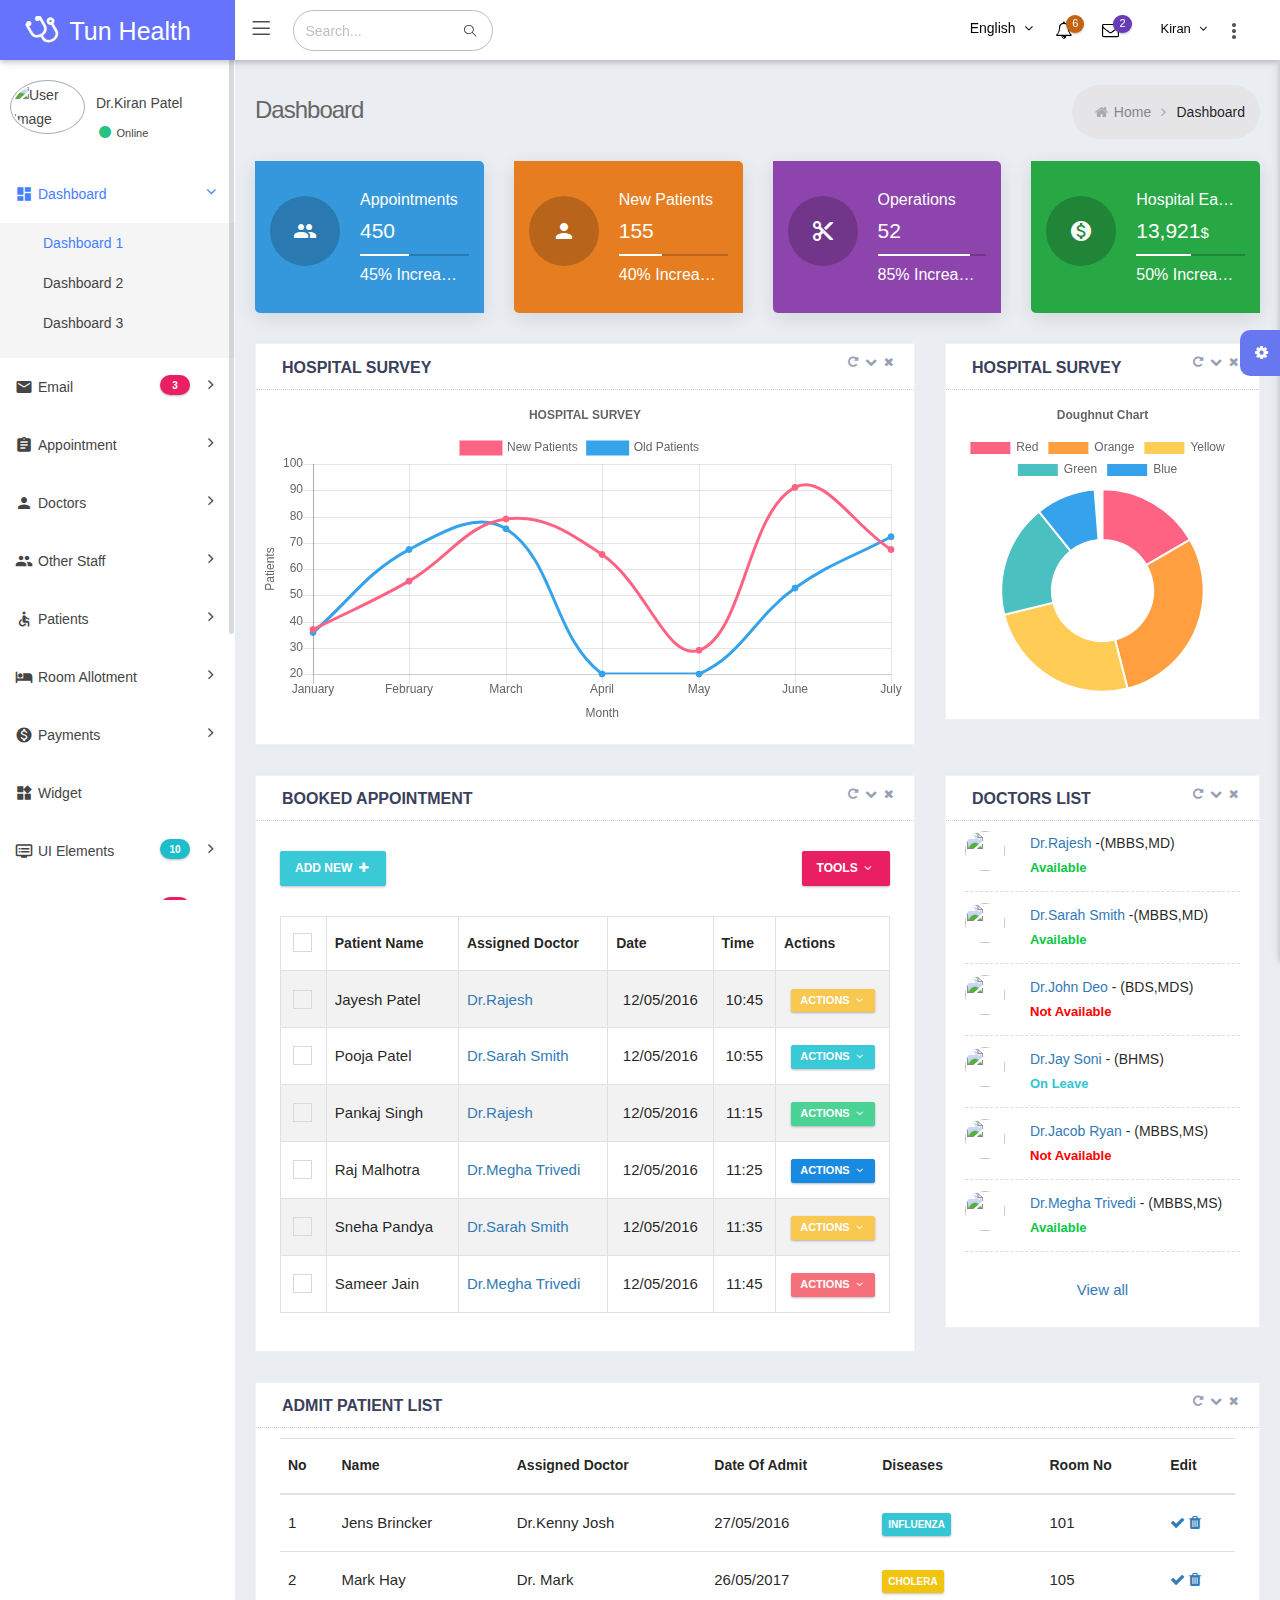
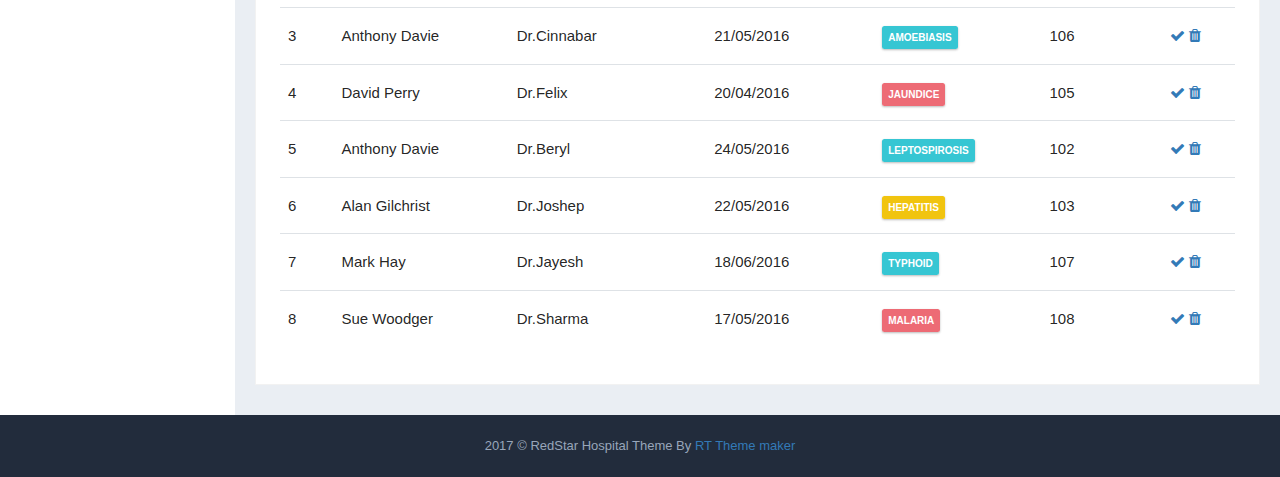
==== commit 2b7e73cd: "Update index.html" ====
--- a/doctor/index.html
+++ b/doctor/index.html
@@ -7,7 +7,7 @@
 	<meta charset="utf-8" />
 	<meta http-equiv="X-UA-Compatible" content="IE=edge">
 	<meta content="width=device-width, initial-scale=1" name="viewport" />
-	<title>Tunisia Health</title>
+	<title>ToHeal</title>
 	<!-- google font -->
 	<link href="css/openSans.css" rel="stylesheet" type="text/css"/>
 	<!-- icons -->
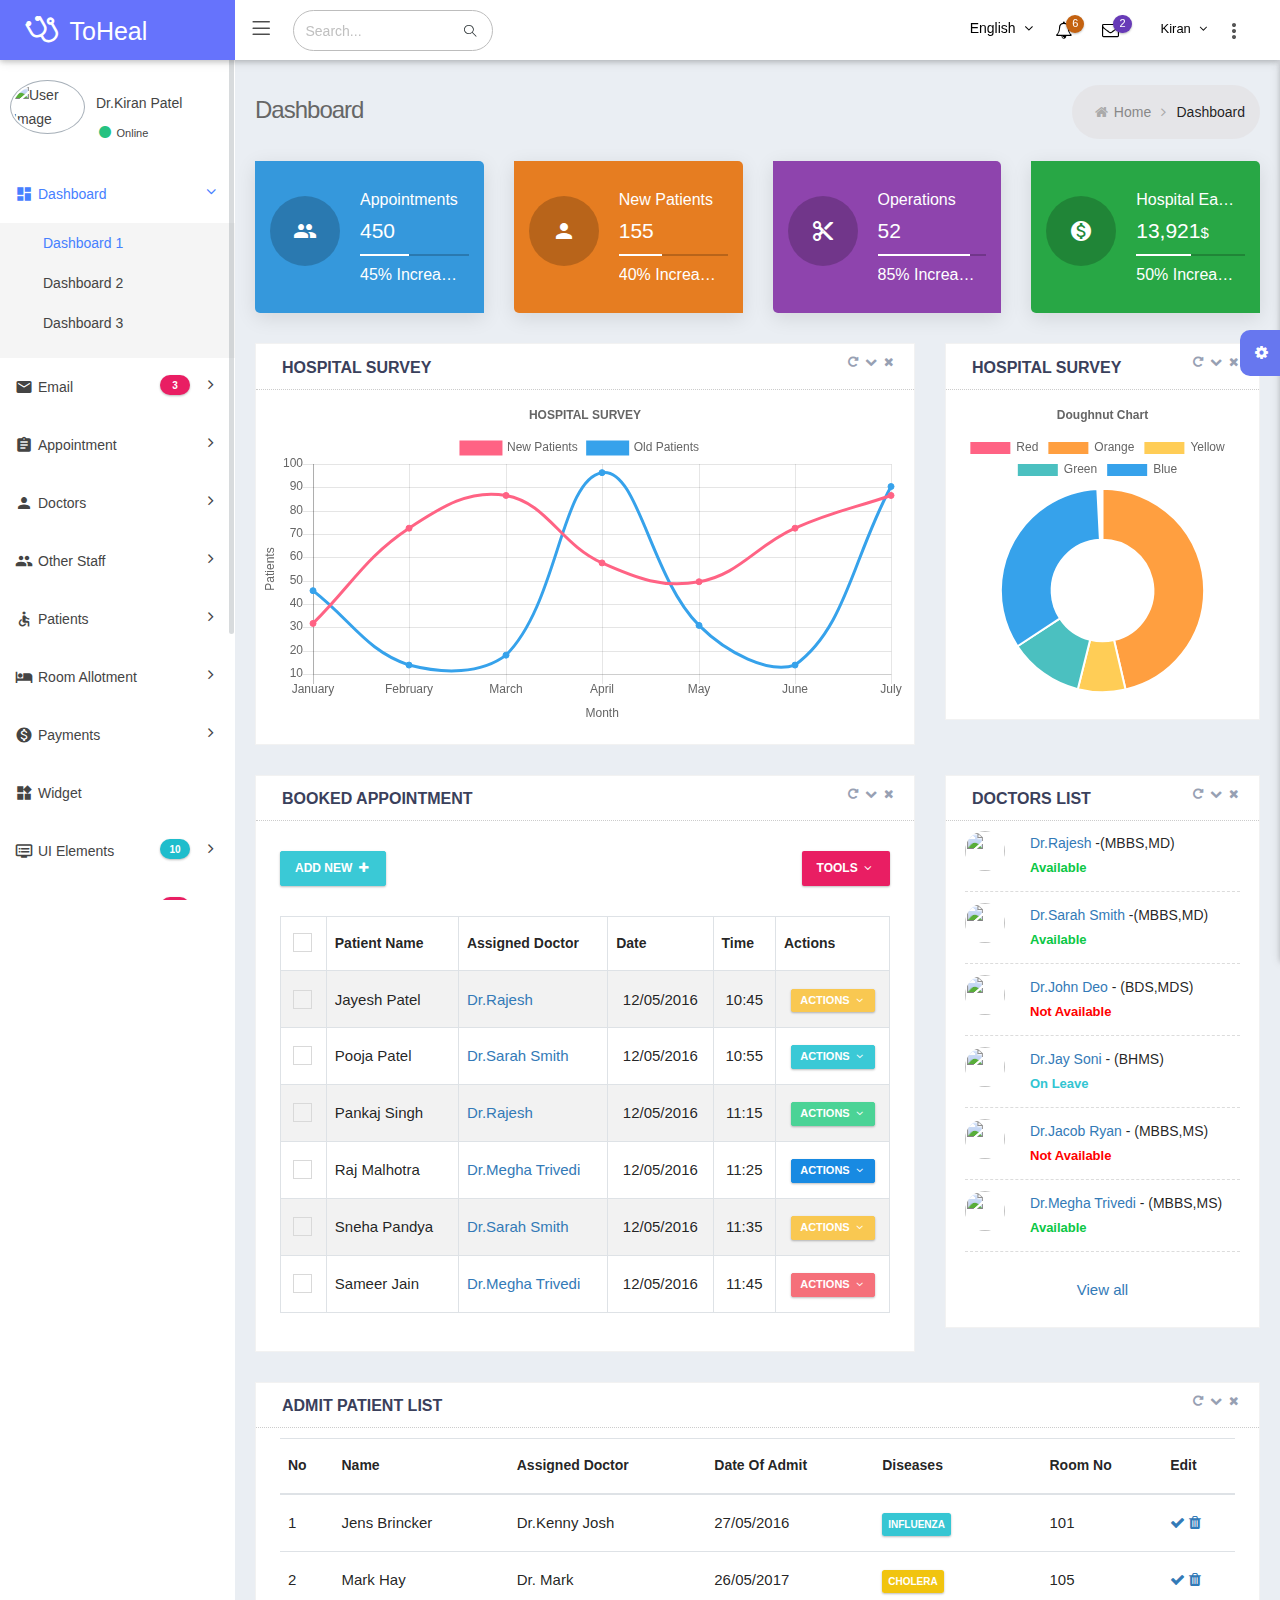
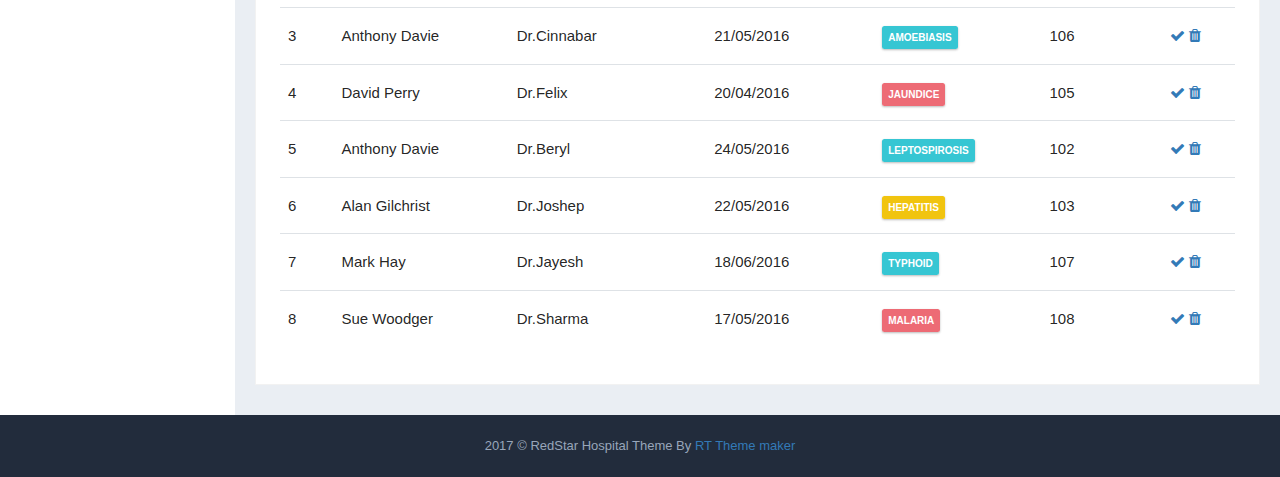
==== commit 55fd5d8a: "Update index.html" ====
--- a/doctor/index.html
+++ b/doctor/index.html
@@ -40,7 +40,7 @@
 				<div class="page-logo">
 					<a href="index.html">
 						<span class="logo-icon fa fa-stethoscope fa-rotate-45"></span>
-						<span class="logo-default">Tun Health</span> </a>
+						<span class="logo-default">ToHeal</span> </a>
 				</div>
 				<!-- logo end -->
 				<ul class="nav navbar-nav navbar-left in">
